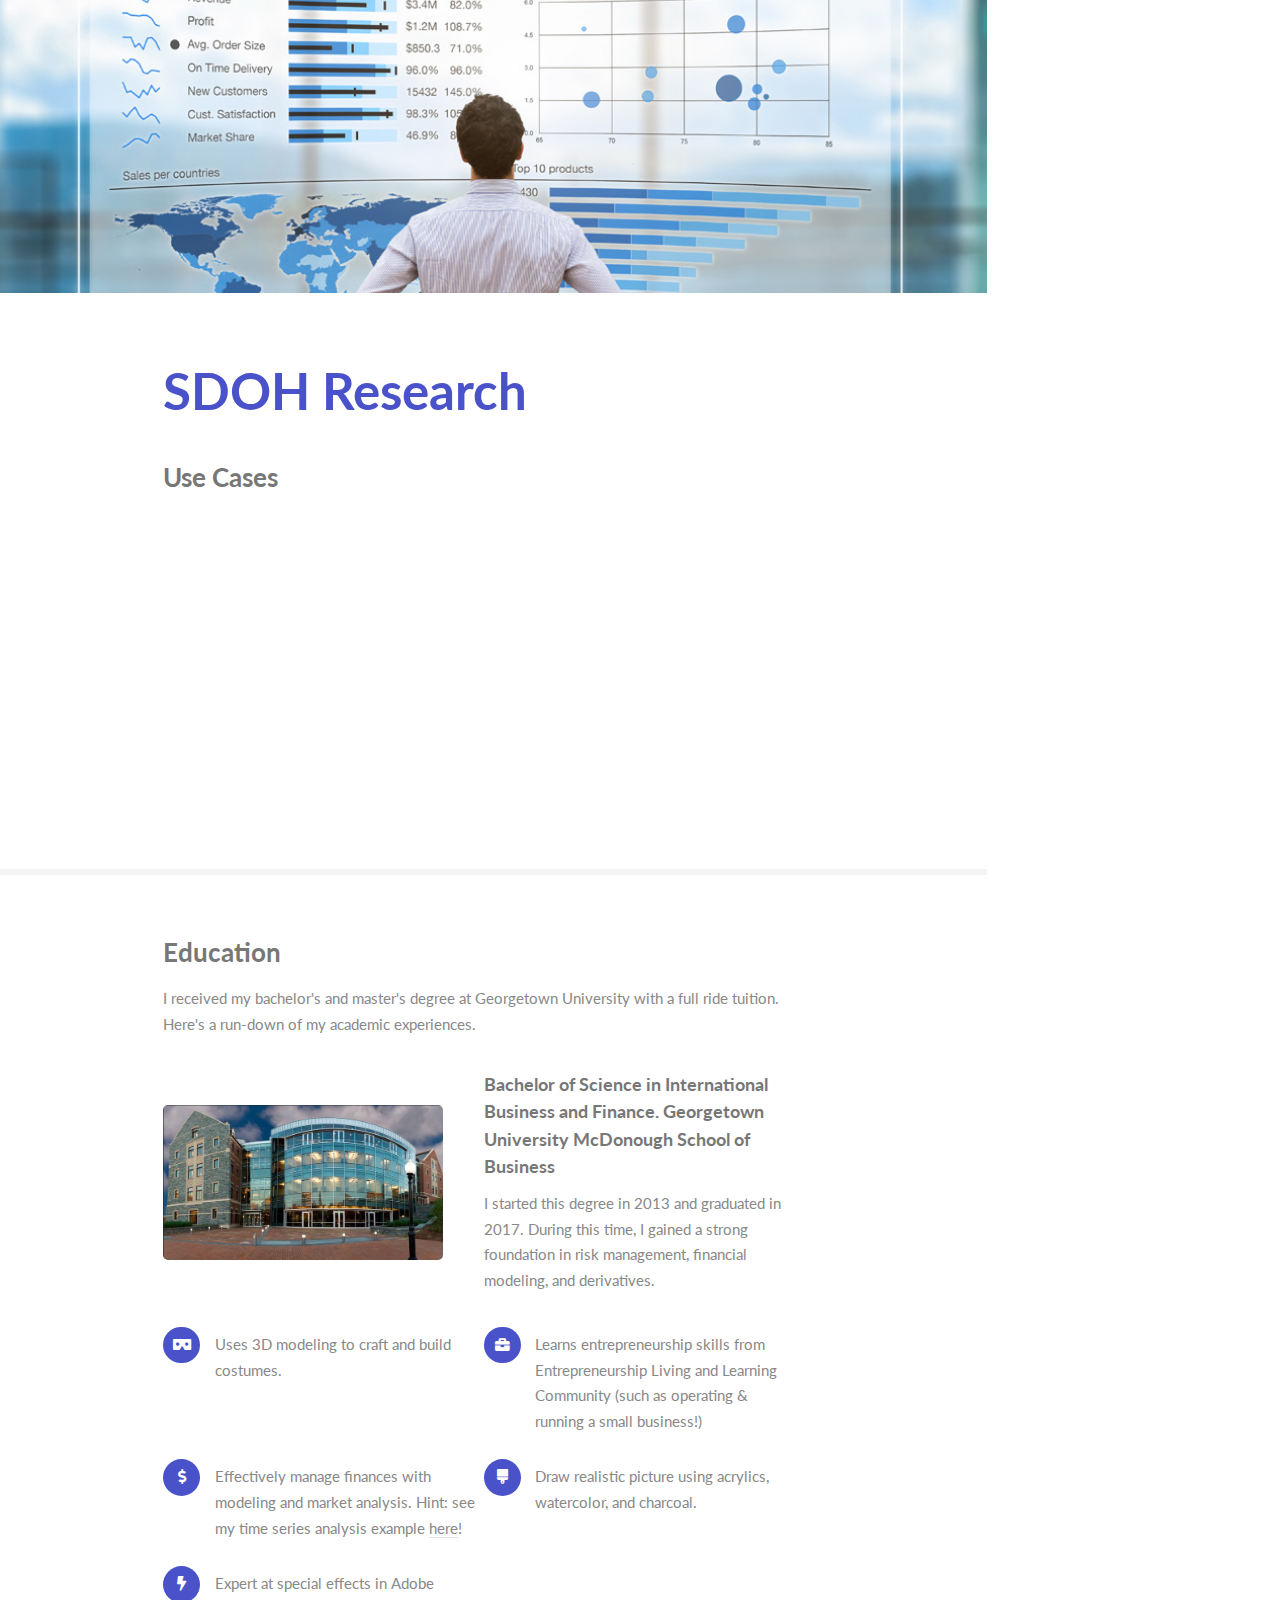
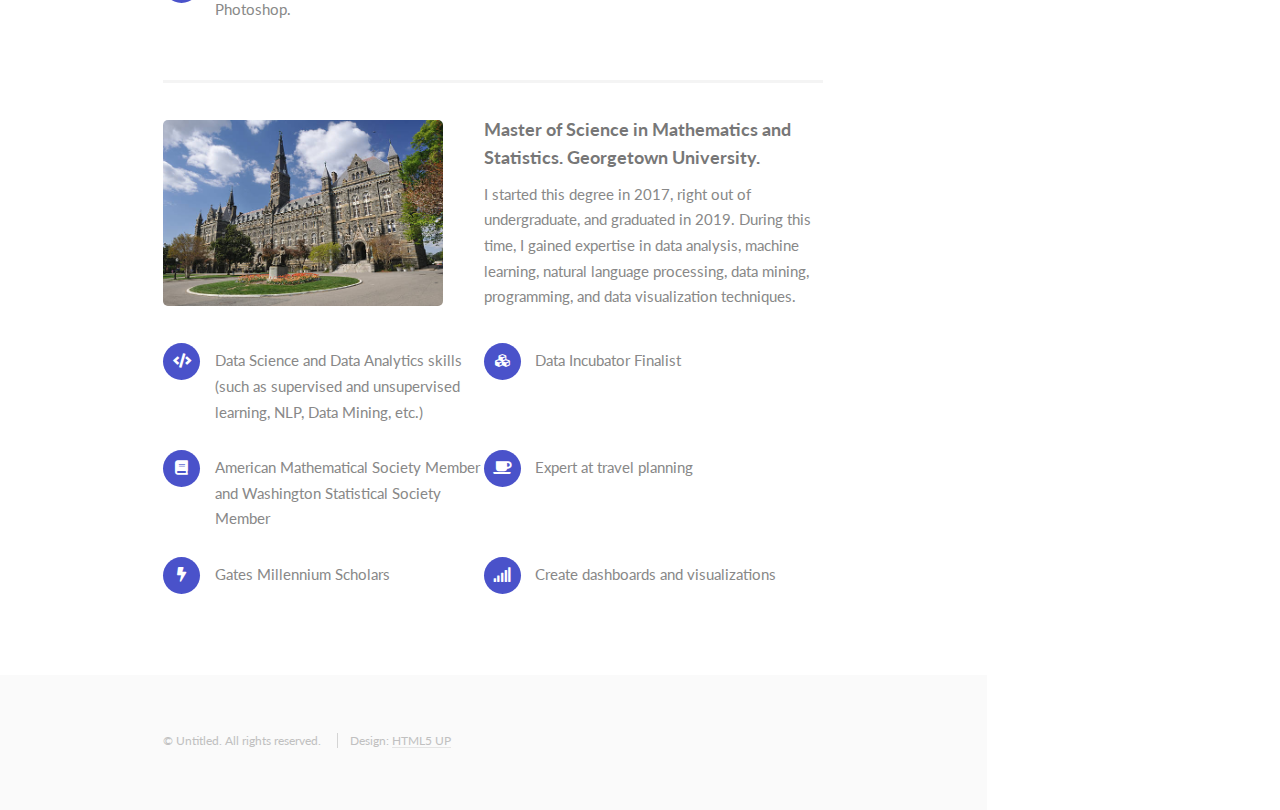
==== sdoh.html @ 3941fb62 "Add files via upload" ====
<!DOCTYPE HTML>
<!--
	Read Only by HTML5 UP
	html5up.net | @ajlkn
	Free for personal and commercial use under the CCA 3.0 license (html5up.net/license)
-->
<html>

<head>
	<title>Read Only by HTML5 UP</title>
	<meta charset="utf-8" />
	<meta name="viewport" content="width=device-width, initial-scale=1, user-scalable=no" />
	<link rel="stylesheet" href="assets/css/main.css" />
</head>

<body class="is-preload">
	<!-- Wrapper -->
	<div id="wrapper">

		<!-- Main -->
		<div id="main">

			<!-- One -->
			<section id="one">
				<div class="image main" data-position="center">
					<img src="images/banner.jpg" alt="" />
				</div>
				<div class="container">
					<header class="major">
						<h2>SDOH Research</h2>
                        <h3>Use Cases</h3>
					</header>
					<p>
					
						<iframe src="https://georgetown1-my.sharepoint.com/personal/jd1497_georgetown_edu/_layouts/15/Doc.aspx?sourcedoc={dbc297e8-2b1f-4491-b17d-fd28c149d92e}&amp;action=embedview&amp;wdAr=1.7777777777777777" width="476px" height="288px" frameborder="0">This is an embedded <a target="_blank" href="https://office.com">Microsoft Office</a> presentation, powered by <a target="_blank" href="https://office.com/webapps">Office</a>.</iframe>
						
					</p>
				</div>
			</section>


			<section id="four">
				<div class="container">
					<h3>Education</h3>
					<p>I received my bachelor's and master's degree at Georgetown University with a full ride tuition.
						Here's a run-down of my academic experiences.</p>
					<div class="features">
						<article>
							<a href="#" class="image"><img src="images/pic04.jpg" alt="" /></a>
							<div class="inner">
								<h4>Bachelor of Science in International Business and Finance. 
									Georgetown University McDonough School of Business</h4>
								<p>I started this degree in 2013 and graduated in 2017. During this time, I gained 
									a strong foundation in risk management, financial modeling, and derivatives.</p>
							</div>
						</article>
						<ul class="feature-icons">
							<li class="icon solid fa-vr-cardboard">Uses 3D modeling to craft and build costumes.</li>
							<li class="icon solid fa-briefcase">Learns entrepreneurship skills from Entrepreneurship Living and Learning Community
								(such as operating & running a small business!)
							</li>
							<li class="icon solid fa-dollar-sign">Effectively manage finances with modeling and market analysis.
								Hint: see my time series analysis example <a href="https://github.com/jd1497/wheat_timeseries/tree/main">here</a>!
							</li>
							<li class="icon solid fa-brush">Draw realistic picture using acrylics, watercolor, and charcoal.</li>
							<li class="icon solid fa-bolt">Expert at special effects in Adobe Photoshop.</li>
						</ul>
						<article>
							<a href="#" class="image"><img src="images/pic05.jpg" alt="" /></a>
							<div class="inner">
								<h4>Master of Science in Mathematics and Statistics. 
									Georgetown University.</h4>
								<p>I started this degree in 2017, right out of undergraduate, and graduated in 2019. During this time, I gained 
									expertise in data analysis, machine learning, natural language processing, data mining, 
									programming, and data visualization techniques.</p>
							</div>
						</article>
						<ul class="feature-icons">
							<li class="icon solid fa-code">Data Science and Data Analytics skills (such as supervised and unsupervised learning, NLP, Data Mining, etc.)</li>
							<li class="icon solid fa-cubes">Data Incubator Finalist</li>
							<li class="icon solid fa-book">American Mathematical Society Member and Washington Statistical Society Member</li>
							<li class="icon solid fa-coffee">Expert at travel planning</li>
							<li class="icon solid fa-bolt">Gates Millennium Scholars</li>
							<li class="icon solid fa-signal">Create dashboards and visualizations</li>
						</ul>
					</div>
					
				</div>
			</section>

			<!-- Five -->
			<!--
							<section id="five">
								<div class="container">
									<h3>Elements</h3>

									<section>
										<h4>Text</h4>
										<p>This is <b>bold</b> and this is <strong>strong</strong>. This is <i>italic</i> and this is <em>emphasized</em>.
										This is <sup>superscript</sup> text and this is <sub>subscript</sub> text.
										This is <u>underlined</u> and this is code: <code>for (;;) { ... }</code>. Finally, <a href="#">this is a link</a>.</p>
										<hr />
										<header>
											<h4>Heading with a Subtitle</h4>
											<p>Lorem ipsum dolor sit amet nullam id egestas urna aliquam</p>
										</header>
										<p>Nunc lacinia ante nunc ac lobortis. Interdum adipiscing gravida odio porttitor sem non mi integer non faucibus ornare mi ut ante amet placerat aliquet. Volutpat eu sed ante lacinia sapien lorem accumsan varius montes viverra nibh in adipiscing blandit tempus accumsan.</p>
										<header>
											<h5>Heading with a Subtitle</h5>
											<p>Lorem ipsum dolor sit amet nullam id egestas urna aliquam</p>
										</header>
										<p>Nunc lacinia ante nunc ac lobortis. Interdum adipiscing gravida odio porttitor sem non mi integer non faucibus ornare mi ut ante amet placerat aliquet. Volutpat eu sed ante lacinia sapien lorem accumsan varius montes viverra nibh in adipiscing blandit tempus accumsan.</p>
										<hr />
										<h2>Heading Level 2</h2>
										<h3>Heading Level 3</h3>
										<h4>Heading Level 4</h4>
										<h5>Heading Level 5</h5>
										<h6>Heading Level 6</h6>
										<hr />
										<h5>Blockquote</h5>
										<blockquote>Fringilla nisl. Donec accumsan interdum nisi, quis tincidunt felis sagittis eget tempus euismod. Vestibulum ante ipsum primis in faucibus vestibulum. Blandit adipiscing eu felis iaculis volutpat ac adipiscing accumsan faucibus. Vestibulum ante ipsum primis in faucibus lorem ipsum dolor sit amet nullam adipiscing eu felis.</blockquote>
										<h5>Preformatted</h5>
										<pre><code>i = 0;

while (!deck.isInOrder()) {
    print 'Iteration ' + i;
    deck.shuffle();
    i++;
}

print 'It took ' + i + ' iterations to sort the deck.';</code></pre>
									</section>

									<section>
										<h4>Lists</h4>
										<div class="row">
											<div class="col-6 col-12-xsmall">
												<h5>Unordered</h5>
												<ul>
													<li>Dolor pulvinar etiam magna etiam.</li>
													<li>Sagittis adipiscing lorem eleifend.</li>
													<li>Felis enim feugiat dolore viverra.</li>
												</ul>
												<h5>Alternate</h5>
												<ul class="alt">
													<li>Dolor pulvinar etiam magna etiam.</li>
													<li>Sagittis adipiscing lorem eleifend.</li>
													<li>Felis enim feugiat dolore viverra.</li>
												</ul>
											</div>
											<div class="col-6 col-12-xsmall">
												<h5>Ordered</h5>
												<ol>
													<li>Dolor pulvinar etiam magna etiam.</li>
													<li>Etiam vel felis at lorem sed viverra.</li>
													<li>Felis enim feugiat dolore viverra.</li>
													<li>Dolor pulvinar etiam magna etiam.</li>
													<li>Etiam vel felis at lorem sed viverra.</li>
													<li>Felis enim feugiat dolore viverra.</li>
												</ol>
												<h5>Icons</h5>
												<ul class="icons">
													<li><a href="#" class="icon brands fa-twitter"><span class="label">Twitter</span></a></li>
													<li><a href="#" class="icon brands fa-facebook-f"><span class="label">Facebook</span></a></li>
													<li><a href="#" class="icon brands fa-instagram"><span class="label">Instagram</span></a></li>
													<li><a href="#" class="icon brands fa-github"><span class="label">Github</span></a></li>
													<li><a href="#" class="icon brands fa-dribbble"><span class="label">Dribbble</span></a></li>
													<li><a href="#" class="icon brands fa-tumblr"><span class="label">Tumblr</span></a></li>
												</ul>
											</div>
										</div>
										<h5>Actions</h5>
										<ul class="actions">
											<li><a href="#" class="button primary">Default</a></li>
											<li><a href="#" class="button">Default</a></li>
											<li><a href="#" class="button alt">Default</a></li>
										</ul>
										<ul class="actions small">
											<li><a href="#" class="button primary small">Small</a></li>
											<li><a href="#" class="button small">Small</a></li>
											<li><a href="#" class="button alt small">Small</a></li>
										</ul>
										<div class="row">
											<div class="col-3 col-6-medium col-12-xsmall">
												<ul class="actions stacked">
													<li><a href="#" class="button primary">Default</a></li>
													<li><a href="#" class="button">Default</a></li>
													<li><a href="#" class="button alt">Default</a></li>
												</ul>
											</div>
											<div class="col-3 col-6 col-12-xsmall">
												<ul class="actions stacked">
													<li><a href="#" class="button primary small">Small</a></li>
													<li><a href="#" class="button small">Small</a></li>
													<li><a href="#" class="button alt small">Small</a></li>
												</ul>
											</div>
											<div class="col-3 col-6-medium col-12-xsmall">
												<ul class="actions stacked">
													<li><a href="#" class="button primary fit">Default</a></li>
													<li><a href="#" class="button fit">Default</a></li>
													<li><a href="#" class="button alt fit">Default</a></li>
												</ul>
											</div>
											<div class="col-3 col-6-medium col-12-xsmall">
												<ul class="actions stacked">
													<li><a href="#" class="button primary small fit">Small</a></li>
													<li><a href="#" class="button small fit">Small</a></li>
													<li><a href="#" class="button alt small fit">Small</a></li>
												</ul>
											</div>
										</div>
									</section>

									<section>
										<h4>Table</h4>
										<h5>Default</h5>
										<div class="table-wrapper">
											<table>
												<thead>
													<tr>
														<th>Name</th>
														<th>Description</th>
														<th>Price</th>
													</tr>
												</thead>
												<tbody>
													<tr>
														<td>Item One</td>
														<td>Ante turpis integer aliquet porttitor.</td>
														<td>29.99</td>
													</tr>
													<tr>
														<td>Item Two</td>
														<td>Vis ac commodo adipiscing arcu aliquet.</td>
														<td>19.99</td>
													</tr>
													<tr>
														<td>Item Three</td>
														<td> Morbi faucibus arcu accumsan lorem.</td>
														<td>29.99</td>
													</tr>
													<tr>
														<td>Item Four</td>
														<td>Vitae integer tempus condimentum.</td>
														<td>19.99</td>
													</tr>
													<tr>
														<td>Item Five</td>
														<td>Ante turpis integer aliquet porttitor.</td>
														<td>29.99</td>
													</tr>
												</tbody>
												<tfoot>
													<tr>
														<td colspan="2"></td>
														<td>100.00</td>
													</tr>
												</tfoot>
											</table>
										</div>

										<h5>Alternate</h5>
										<div class="table-wrapper">
											<table class="alt">
												<thead>
													<tr>
														<th>Name</th>
														<th>Description</th>
														<th>Price</th>
													</tr>
												</thead>
												<tbody>
													<tr>
														<td>Item One</td>
														<td>Ante turpis integer aliquet porttitor.</td>
														<td>29.99</td>
													</tr>
													<tr>
														<td>Item Two</td>
														<td>Vis ac commodo adipiscing arcu aliquet.</td>
														<td>19.99</td>
													</tr>
													<tr>
														<td>Item Three</td>
														<td> Morbi faucibus arcu accumsan lorem.</td>
														<td>29.99</td>
													</tr>
													<tr>
														<td>Item Four</td>
														<td>Vitae integer tempus condimentum.</td>
														<td>19.99</td>
													</tr>
													<tr>
														<td>Item Five</td>
														<td>Ante turpis integer aliquet porttitor.</td>
														<td>29.99</td>
													</tr>
												</tbody>
												<tfoot>
													<tr>
														<td colspan="2"></td>
														<td>100.00</td>
													</tr>
												</tfoot>
											</table>
										</div>
									</section>

									<section>
										<h4>Buttons</h4>
										<ul class="actions">
											<li><a href="#" class="button primary">Primary</a></li>
											<li><a href="#" class="button">Default</a></li>
											<li><a href="#" class="button alt">Alternate</a></li>
										</ul>
										<ul class="actions">
											<li><a href="#" class="button primary large">Large</a></li>
											<li><a href="#" class="button">Default</a></li>
											<li><a href="#" class="button alt small">Small</a></li>
										</ul>
										<ul class="actions fit">
											<li><a href="#" class="button primary fit">Fit</a></li>
											<li><a href="#" class="button fit">Fit</a></li>
											<li><a href="#" class="button alt fit">Fit</a></li>
										</ul>
										<ul class="actions fit small">
											<li><a href="#" class="button primary fit small">Fit + Small</a></li>
											<li><a href="#" class="button fit small">Fit + Small</a></li>
											<li><a href="#" class="button alt fit small">Fit + Small</a></li>
										</ul>
										<ul class="actions">
											<li><a href="#" class="button primary icon solid fa-download">Icon</a></li>
											<li><a href="#" class="button icon solid fa-download">Icon</a></li>
											<li><a href="#" class="button alt icon solid fa-check">Icon</a></li>
										</ul>
										<ul class="actions">
											<li><span class="button primary disabled">Primary</span></li>
											<li><span class="button disabled">Default</span></li>
											<li><span class="button alt disabled">Alternate</span></li>
										</ul>
									</section>

									<section>
										<h4>Form</h4>
										<form method="post" action="#">
											<div class="row gtr-uniform">
												<div class="col-6 col-12-xsmall">
													<input type="text" name="demo-name" id="demo-name" value="" placeholder="Name" />
												</div>
												<div class="col-6 col-12-xsmall">
													<input type="email" name="demo-email" id="demo-email" value="" placeholder="Email" />
												</div>
												<div class="col-12">
													<select name="demo-category" id="demo-category">
														<option value="">- Category -</option>
														<option value="1">Manufacturing</option>
														<option value="1">Shipping</option>
														<option value="1">Administration</option>
														<option value="1">Human Resources</option>
													</select>
												</div>
												<div class="col-4 col-12-medium">
													<input type="radio" id="demo-priority-low" name="demo-priority" checked>
													<label for="demo-priority-low">Low Priority</label>
												</div>
												<div class="col-4 col-12-medium">
													<input type="radio" id="demo-priority-normal" name="demo-priority">
													<label for="demo-priority-normal">Normal Priority</label>
												</div>
												<div class="col-4 col-12-medium">
													<input type="radio" id="demo-priority-high" name="demo-priority">
													<label for="demo-priority-high">High Priority</label>
												</div>
												<div class="col-6 col-12-medium">
													<input type="checkbox" id="demo-copy" name="demo-copy">
													<label for="demo-copy">Email me a copy of this message</label>
												</div>
												<div class="col-6 col-12-medium">
													<input type="checkbox" id="demo-human" name="demo-human" checked>
													<label for="demo-human">I am a human and not a robot</label>
												</div>
												<div class="col-12">
													<textarea name="demo-message" id="demo-message" placeholder="Enter your message" rows="6"></textarea>
												</div>
												<div class="col-12">
													<ul class="actions">
														<li><input type="submit" value="Send Message" /></li>
														<li><input type="reset" value="Reset" class="alt" /></li>
													</ul>
												</div>
											</div>
										</form>
									</section>

									<section>
										<h4>Image</h4>
										<h5>Fit</h5>
										<span class="image fit"><img src="images/banner.jpg" alt="" /></span>
										<div class="box alt">
											<div class="row gtr-50 gtr-uniform">
												<div class="col-4"><span class="image fit"><img src="images/pic01.jpg" alt="" /></span></div>
												<div class="col-4"><span class="image fit"><img src="images/pic02.jpg" alt="" /></span></div>
												<div class="col-4"><span class="image fit"><img src="images/pic03.jpg" alt="" /></span></div>
												<div class="col-4"><span class="image fit"><img src="images/pic02.jpg" alt="" /></span></div>
												<div class="col-4"><span class="image fit"><img src="images/pic03.jpg" alt="" /></span></div>
												<div class="col-4"><span class="image fit"><img src="images/pic01.jpg" alt="" /></span></div>
												<div class="col-4"><span class="image fit"><img src="images/pic03.jpg" alt="" /></span></div>
												<div class="col-4"><span class="image fit"><img src="images/pic01.jpg" alt="" /></span></div>
												<div class="col-4"><span class="image fit"><img src="images/pic02.jpg" alt="" /></span></div>
											</div>
										</div>
										<h5>Left &amp; Right</h5>
										<p><span class="image left"><img src="images/avatar.jpg" alt="" /></span>Fringilla nisl. Donec accumsan interdum nisi, quis tincidunt felis sagittis eget. tempus euismod. Vestibulum ante ipsum primis in faucibus vestibulum. Blandit adipiscing eu felis iaculis volutpat ac adipiscing accumsan eu faucibus. Integer ac pellentesque praesent tincidunt felis sagittis eget. tempus euismod. Vestibulum ante ipsum primis in faucibus vestibulum. Blandit adipiscing eu felis iaculis volutpat ac adipiscing accumsan eu faucibus. Integer ac pellentesque praesent. Donec accumsan interdum nisi, quis tincidunt felis sagittis eget. tempus euismod. Vestibulum ante ipsum primis in faucibus vestibulum. Blandit adipiscing eu felis iaculis volutpat ac adipiscing accumsan eu faucibus. Integer ac pellentesque praesent tincidunt felis sagittis eget. tempus euismod. Vestibulum ante ipsum primis in faucibus vestibulum. Blandit adipiscing eu felis iaculis volutpat ac adipiscing accumsan eu faucibus. Integer ac pellentesque praesent.</p>
										<p><span class="image right"><img src="images/avatar.jpg" alt="" /></span>Fringilla nisl. Donec accumsan interdum nisi, quis tincidunt felis sagittis eget. tempus euismod. Vestibulum ante ipsum primis in faucibus vestibulum. Blandit adipiscing eu felis iaculis volutpat ac adipiscing accumsan eu faucibus. Integer ac pellentesque praesent tincidunt felis sagittis eget. tempus euismod. Vestibulum ante ipsum primis in faucibus vestibulum. Blandit adipiscing eu felis iaculis volutpat ac adipiscing accumsan eu faucibus. Integer ac pellentesque praesent. Donec accumsan interdum nisi, quis tincidunt felis sagittis eget. tempus euismod. Vestibulum ante ipsum primis in faucibus vestibulum. Blandit adipiscing eu felis iaculis volutpat ac adipiscing accumsan eu faucibus. Integer ac pellentesque praesent tincidunt felis sagittis eget. tempus euismod. Vestibulum ante ipsum primis in faucibus vestibulum. Blandit adipiscing eu felis iaculis volutpat ac adipiscing accumsan eu faucibus. Integer ac pellentesque praesent.</p>
									</section>

								</div>
							</section>
						-->

		</div>

		<!-- Footer -->
		<section id="footer">
			<div class="container">
				<ul class="copyright">
					<li>&copy; Untitled. All rights reserved.</li>
					<li>Design: <a href="http://html5up.net">HTML5 UP</a></li>
				</ul>
			</div>
		</section>

	</div>

	<!-- Scripts -->
	<script src="assets/js/jquery.min.js"></script>
	<script src="assets/js/jquery.scrollex.min.js"></script>
	<script src="assets/js/jquery.scrolly.min.js"></script>
	<script src="assets/js/browser.min.js"></script>
	<script src="assets/js/breakpoints.min.js"></script>
	<script src="assets/js/util.js"></script>
	<script src="assets/js/main.js"></script>

</body>

</html>
---- assets/css/main.css ----
@import url("fontawesome-all.min.css");
@import url("https://fonts.googleapis.com/css?family=Lato:400,400italic,700,700italic|Source+Code+Pro:400");

/*
	Read Only by HTML5 UP
	html5up.net | @ajlkn
	Free for personal and commercial use under the CCA 3.0 license (html5up.net/license)
*/

html, body, div, span, applet, object,
iframe, h1, h2, h3, h4, h5, h6, p, blockquote,
pre, a, abbr, acronym, address, big, cite,
code, del, dfn, em, img, ins, kbd, q, s, samp,
small, strike, strong, sub, sup, tt, var, b,
u, i, center, dl, dt, dd, ol, ul, li, fieldset,
form, label, legend, table, caption, tbody,
tfoot, thead, tr, th, td, article, aside,
canvas, details, embed, figure, figcaption,
footer, header, hgroup, menu, nav, output, ruby,
section, summary, time, mark, audio, video {
	margin: 0;
	padding: 0;
	border: 0;
	font-size: 100%;
	font: inherit;
	vertical-align: baseline;}

article, aside, details, figcaption, figure,
footer, header, hgroup, menu, nav, section {
	display: block;}

body {
	line-height: 1;
}

ol, ul {
	list-style: none;
}

blockquote, q {
	quotes: none;
}

	blockquote:before, blockquote:after, q:before, q:after {
		content: '';
		content: none;
	}

table {
	border-collapse: collapse;
	border-spacing: 0;
}

body {
	-webkit-text-size-adjust: none;
}

mark {
	background-color: transparent;
	color: inherit;
}

input::-moz-focus-inner {
	border: 0;
	padding: 0;
}

input, select, textarea {
	-moz-appearance: none;
	-webkit-appearance: none;
	-ms-appearance: none;
	appearance: none;
}

/* Basic */

	html {
		box-sizing: border-box;
	}

	*, *:before, *:after {
		box-sizing: inherit;
	}

	body {
		background: #fff;
	}

		body.is-preload *, body.is-preload *:before, body.is-preload *:after {
			-moz-animation: none !important;
			-webkit-animation: none !important;
			-ms-animation: none !important;
			animation: none !important;
			-moz-transition: none !important;
			-webkit-transition: none !important;
			-ms-transition: none !important;
			transition: none !important;
		}

	body, input, select, textarea {
		color: #888;
		font-family: "Lato", sans-serif;
		font-size: 16pt;
		font-weight: 400;
		line-height: 1.75em;
	}

	a {
		-moz-transition: color 0.2s ease-in-out, border-color 0.2s ease-in-out;
		-webkit-transition: color 0.2s ease-in-out, border-color 0.2s ease-in-out;
		-ms-transition: color 0.2s ease-in-out, border-color 0.2s ease-in-out;
		transition: color 0.2s ease-in-out, border-color 0.2s ease-in-out;
		border-bottom: solid 1px #e4e4e4;
		color: inherit;
		text-decoration: none;
	}

		a:hover {
			border-bottom-color: transparent;
			color: #4a52ca !important;
		}

	strong, b {
		color: #777;
		font-weight: 700;
	}

	em, i {
		font-style: italic;
	}

	p {
		margin: 0 0 2.25em 0;
	}

	h1, h2, h3, h4, h5, h6 {
		color: #777;
		font-weight: 700;
		line-height: 1em;
		margin: 0 0 0.5625em 0;
	}

		h1 a, h2 a, h3 a, h4 a, h5 a, h6 a {
			border: 0;
			color: inherit;
			text-decoration: none;
		}

	h2 {
		font-size: 2em;
		line-height: 1.5em;
	}

	h3 {
		font-size: 1.75em;
		line-height: 1.5em;
	}

	h4 {
		font-size: 1.25em;
		line-height: 1.5em;
	}

	h5 {
		font-size: 0.9em;
		line-height: 1.5em;
	}

	h6 {
		font-size: 0.7em;
		line-height: 1.5em;
	}

	sub {
		font-size: 0.8em;
		position: relative;
		top: 0.5em;
	}

	sup {
		font-size: 0.8em;
		position: relative;
		top: -0.5em;
	}

	hr {
		border: 0;
		border-bottom: solid 2px #f4f4f4;
		margin: 2.25em 0;
	}

		hr.major {
			margin: 3.375em 0;
		}

	blockquote {
		border-left: solid 8px #e4e4e4;
		font-style: italic;
		margin: 0 0 2.25em 0;
		padding: 0.5em 0 0.5em 2em;
	}

	code {
		background: #555;
		border-radius: 5px;
		color: #fff;
		font-family: "Source Code Pro", monospace;
		font-size: 0.9em;
		margin: 0 0.25em;
		padding: 0.25em 0.65em;
	}

	pre {
		font-family: "Source Code Pro", monospace;
		font-size: 0.9em;
		margin: 0 0 2.25em 0;
	}

		pre code {
			-webkit-overflow-scrolling: touch;
			display: block;
			line-height: 1.5em;
			overflow-x: auto;
			padding: 1em 1.5em;
		}

	.align-left {
		text-align: left;
	}

	.align-center {
		text-align: center;
	}

	.align-right {
		text-align: right;
	}

/* Row */

	.row {
		display: flex;
		flex-wrap: wrap;
		box-sizing: border-box;
		align-items: stretch;
	}

		.row > * {
			box-sizing: border-box;
		}

		.row.gtr-uniform > * > :last-child {
			margin-bottom: 0;
		}

		.row.aln-left {
			justify-content: flex-start;
		}

		.row.aln-center {
			justify-content: center;
		}

		.row.aln-right {
			justify-content: flex-end;
		}

		.row.aln-top {
			align-items: flex-start;
		}

		.row.aln-middle {
			align-items: center;
		}

		.row.aln-bottom {
			align-items: flex-end;
		}

		.row > .imp {
			order: -1;
		}

		.row > .col-1 {
			width: 8.33333%;
		}

		.row > .off-1 {
			margin-left: 8.33333%;
		}

		.row > .col-2 {
			width: 16.66667%;
		}

		.row > .off-2 {
			margin-left: 16.66667%;
		}

		.row > .col-3 {
			width: 25%;
		}

		.row > .off-3 {
			margin-left: 25%;
		}

		.row > .col-4 {
			width: 33.33333%;
		}

		.row > .off-4 {
			margin-left: 33.33333%;
		}

		.row > .col-5 {
			width: 41.66667%;
		}

		.row > .off-5 {
			margin-left: 41.66667%;
		}

		.row > .col-6 {
			width: 50%;
		}

		.row > .off-6 {
			margin-left: 50%;
		}

		.row > .col-7 {
			width: 58.33333%;
		}

		.row > .off-7 {
			margin-left: 58.33333%;
		}

		.row > .col-8 {
			width: 66.66667%;
		}

		.row > .off-8 {
			margin-left: 66.66667%;
		}

		.row > .col-9 {
			width: 75%;
		}

		.row > .off-9 {
			margin-left: 75%;
		}

		.row > .col-10 {
			width: 83.33333%;
		}

		.row > .off-10 {
			margin-left: 83.33333%;
		}

		.row > .col-11 {
			width: 91.66667%;
		}

		.row > .off-11 {
			margin-left: 91.66667%;
		}

		.row > .col-12 {
			width: 100%;
		}

		.row > .off-12 {
			margin-left: 100%;
		}

		.row.gtr-0 {
			margin-top: 0;
			margin-left: 0em;
		}

			.row.gtr-0 > * {
				padding: 0 0 0 0em;
			}

			.row.gtr-0.gtr-uniform {
				margin-top: 0em;
			}

				.row.gtr-0.gtr-uniform > * {
					padding-top: 0em;
				}

		.row.gtr-25 {
			margin-top: 0;
			margin-left: -0.5em;
		}

			.row.gtr-25 > * {
				padding: 0 0 0 0.5em;
			}

			.row.gtr-25.gtr-uniform {
				margin-top: -0.5em;
			}

				.row.gtr-25.gtr-uniform > * {
					padding-top: 0.5em;
				}

		.row.gtr-50 {
			margin-top: 0;
			margin-left: -1em;
		}

			.row.gtr-50 > * {
				padding: 0 0 0 1em;
			}

			.row.gtr-50.gtr-uniform {
				margin-top: -1em;
			}

				.row.gtr-50.gtr-uniform > * {
					padding-top: 1em;
				}

		.row {
			margin-top: 0;
			margin-left: -2em;
		}

			.row > * {
				padding: 0 0 0 2em;
			}

			.row.gtr-uniform {
				margin-top: -2em;
			}

				.row.gtr-uniform > * {
					padding-top: 2em;
				}

		.row.gtr-150 {
			margin-top: 0;
			margin-left: -3em;
		}

			.row.gtr-150 > * {
				padding: 0 0 0 3em;
			}

			.row.gtr-150.gtr-uniform {
				margin-top: -3em;
			}

				.row.gtr-150.gtr-uniform > * {
					padding-top: 3em;
				}

		.row.gtr-200 {
			margin-top: 0;
			margin-left: -4em;
		}

			.row.gtr-200 > * {
				padding: 0 0 0 4em;
			}

			.row.gtr-200.gtr-uniform {
				margin-top: -4em;
			}

				.row.gtr-200.gtr-uniform > * {
					padding-top: 4em;
				}

		@media screen and (max-width: 1680px) {

			.row {
				display: flex;
				flex-wrap: wrap;
				box-sizing: border-box;
				align-items: stretch;
			}

				.row > * {
					box-sizing: border-box;
				}

				.row.gtr-uniform > * > :last-child {
					margin-bottom: 0;
				}

				.row.aln-left {
					justify-content: flex-start;
				}

				.row.aln-center {
					justify-content: center;
				}

				.row.aln-right {
					justify-content: flex-end;
				}

				.row.aln-top {
					align-items: flex-start;
				}

				.row.aln-middle {
					align-items: center;
				}

				.row.aln-bottom {
					align-items: flex-end;
				}

				.row > .imp-xlarge {
					order: -1;
				}

				.row > .col-1-xlarge {
					width: 8.33333%;
				}

				.row > .off-1-xlarge {
					margin-left: 8.33333%;
				}

				.row > .col-2-xlarge {
					width: 16.66667%;
				}

				.row > .off-2-xlarge {
					margin-left: 16.66667%;
				}

				.row > .col-3-xlarge {
					width: 25%;
				}

				.row > .off-3-xlarge {
					margin-left: 25%;
				}

				.row > .col-4-xlarge {
					width: 33.33333%;
				}

				.row > .off-4-xlarge {
					margin-left: 33.33333%;
				}

				.row > .col-5-xlarge {
					width: 41.66667%;
				}

				.row > .off-5-xlarge {
					margin-left: 41.66667%;
				}

				.row > .col-6-xlarge {
					width: 50%;
				}

				.row > .off-6-xlarge {
					margin-left: 50%;
				}

				.row > .col-7-xlarge {
					width: 58.33333%;
				}

				.row > .off-7-xlarge {
					margin-left: 58.33333%;
				}

				.row > .col-8-xlarge {
					width: 66.66667%;
				}

				.row > .off-8-xlarge {
					margin-left: 66.66667%;
				}

				.row > .col-9-xlarge {
					width: 75%;
				}

				.row > .off-9-xlarge {
					margin-left: 75%;
				}

				.row > .col-10-xlarge {
					width: 83.33333%;
				}

				.row > .off-10-xlarge {
					margin-left: 83.33333%;
				}

				.row > .col-11-xlarge {
					width: 91.66667%;
				}

				.row > .off-11-xlarge {
					margin-left: 91.66667%;
				}

				.row > .col-12-xlarge {
					width: 100%;
				}

				.row > .off-12-xlarge {
					margin-left: 100%;
				}

				.row.gtr-0 {
					margin-top: 0;
					margin-left: 0em;
				}

					.row.gtr-0 > * {
						padding: 0 0 0 0em;
					}

					.row.gtr-0.gtr-uniform {
						margin-top: 0em;
					}

						.row.gtr-0.gtr-uniform > * {
							padding-top: 0em;
						}

				.row.gtr-25 {
					margin-top: 0;
					margin-left: -0.5em;
				}

					.row.gtr-25 > * {
						padding: 0 0 0 0.5em;
					}

					.row.gtr-25.gtr-uniform {
						margin-top: -0.5em;
					}

						.row.gtr-25.gtr-uniform > * {
							padding-top: 0.5em;
						}

				.row.gtr-50 {
					margin-top: 0;
					margin-left: -1em;
				}

					.row.gtr-50 > * {
						padding: 0 0 0 1em;
					}

					.row.gtr-50.gtr-uniform {
						margin-top: -1em;
					}

						.row.gtr-50.gtr-uniform > * {
							padding-top: 1em;
						}

				.row {
					margin-top: 0;
					margin-left: -2em;
				}

					.row > * {
						padding: 0 0 0 2em;
					}

					.row.gtr-uniform {
						margin-top: -2em;
					}

						.row.gtr-uniform > * {
							padding-top: 2em;
						}

				.row.gtr-150 {
					margin-top: 0;
					margin-left: -3em;
				}

					.row.gtr-150 > * {
						padding: 0 0 0 3em;
					}

					.row.gtr-150.gtr-uniform {
						margin-top: -3em;
					}

						.row.gtr-150.gtr-uniform > * {
							padding-top: 3em;
						}

				.row.gtr-200 {
					margin-top: 0;
					margin-left: -4em;
				}

					.row.gtr-200 > * {
						padding: 0 0 0 4em;
					}

					.row.gtr-200.gtr-uniform {
						margin-top: -4em;
					}

						.row.gtr-200.gtr-uniform > * {
							padding-top: 4em;
						}

		}

		@media screen and (max-width: 1280px) {

			.row {
				display: flex;
				flex-wrap: wrap;
				box-sizing: border-box;
				align-items: stretch;
			}

				.row > * {
					box-sizing: border-box;
				}

				.row.gtr-uniform > * > :last-child {
					margin-bottom: 0;
				}

				.row.aln-left {
					justify-content: flex-start;
				}

				.row.aln-center {
					justify-content: center;
				}

				.row.aln-right {
					justify-content: flex-end;
				}

				.row.aln-top {
					align-items: flex-start;
				}

				.row.aln-middle {
					align-items: center;
				}

				.row.aln-bottom {
					align-items: flex-end;
				}

				.row > .imp-large {
					order: -1;
				}

				.row > .col-1-large {
					width: 8.33333%;
				}

				.row > .off-1-large {
					margin-left: 8.33333%;
				}

				.row > .col-2-large {
					width: 16.66667%;
				}

				.row > .off-2-large {
					margin-left: 16.66667%;
				}

				.row > .col-3-large {
					width: 25%;
				}

				.row > .off-3-large {
					margin-left: 25%;
				}

				.row > .col-4-large {
					width: 33.33333%;
				}

				.row > .off-4-large {
					margin-left: 33.33333%;
				}

				.row > .col-5-large {
					width: 41.66667%;
				}

				.row > .off-5-large {
					margin-left: 41.66667%;
				}

				.row > .col-6-large {
					width: 50%;
				}

				.row > .off-6-large {
					margin-left: 50%;
				}

				.row > .col-7-large {
					width: 58.33333%;
				}

				.row > .off-7-large {
					margin-left: 58.33333%;
				}

				.row > .col-8-large {
					width: 66.66667%;
				}

				.row > .off-8-large {
					margin-left: 66.66667%;
				}

				.row > .col-9-large {
					width: 75%;
				}

				.row > .off-9-large {
					margin-left: 75%;
				}

				.row > .col-10-large {
					width: 83.33333%;
				}

				.row > .off-10-large {
					margin-left: 83.33333%;
				}

				.row > .col-11-large {
					width: 91.66667%;
				}

				.row > .off-11-large {
					margin-left: 91.66667%;
				}

				.row > .col-12-large {
					width: 100%;
				}

				.row > .off-12-large {
					margin-left: 100%;
				}

				.row.gtr-0 {
					margin-top: 0;
					margin-left: 0em;
				}

					.row.gtr-0 > * {
						padding: 0 0 0 0em;
					}

					.row.gtr-0.gtr-uniform {
						margin-top: 0em;
					}

						.row.gtr-0.gtr-uniform > * {
							padding-top: 0em;
						}

				.row.gtr-25 {
					margin-top: 0;
					margin-left: -0.375em;
				}

					.row.gtr-25 > * {
						padding: 0 0 0 0.375em;
					}

					.row.gtr-25.gtr-uniform {
						margin-top: -0.375em;
					}

						.row.gtr-25.gtr-uniform > * {
							padding-top: 0.375em;
						}

				.row.gtr-50 {
					margin-top: 0;
					margin-left: -0.75em;
				}

					.row.gtr-50 > * {
						padding: 0 0 0 0.75em;
					}

					.row.gtr-50.gtr-uniform {
						margin-top: -0.75em;
					}

						.row.gtr-50.gtr-uniform > * {
							padding-top: 0.75em;
						}

				.row {
					margin-top: 0;
					margin-left: -1.5em;
				}

					.row > * {
						padding: 0 0 0 1.5em;
					}

					.row.gtr-uniform {
						margin-top: -1.5em;
					}

						.row.gtr-uniform > * {
							padding-top: 1.5em;
						}

				.row.gtr-150 {
					margin-top: 0;
					margin-left: -2.25em;
				}

					.row.gtr-150 > * {
						padding: 0 0 0 2.25em;
					}

					.row.gtr-150.gtr-uniform {
						margin-top: -2.25em;
					}

						.row.gtr-150.gtr-uniform > * {
							padding-top: 2.25em;
						}

				.row.gtr-200 {
					margin-top: 0;
					margin-left: -3em;
				}

					.row.gtr-200 > * {
						padding: 0 0 0 3em;
					}

					.row.gtr-200.gtr-uniform {
						margin-top: -3em;
					}

						.row.gtr-200.gtr-uniform > * {
							padding-top: 3em;
						}

		}

		@media screen and (max-width: 1024px) {

			.row {
				display: flex;
				flex-wrap: wrap;
				box-sizing: border-box;
				align-items: stretch;
			}

				.row > * {
					box-sizing: border-box;
				}

				.row.gtr-uniform > * > :last-child {
					margin-bottom: 0;
				}

				.row.aln-left {
					justify-content: flex-start;
				}

				.row.aln-center {
					justify-content: center;
				}

				.row.aln-right {
					justify-content: flex-end;
				}

				.row.aln-top {
					align-items: flex-start;
				}

				.row.aln-middle {
					align-items: center;
				}

				.row.aln-bottom {
					align-items: flex-end;
				}

				.row > .imp-medium {
					order: -1;
				}

				.row > .col-1-medium {
					width: 8.33333%;
				}

				.row > .off-1-medium {
					margin-left: 8.33333%;
				}

				.row > .col-2-medium {
					width: 16.66667%;
				}

				.row > .off-2-medium {
					margin-left: 16.66667%;
				}

				.row > .col-3-medium {
					width: 25%;
				}

				.row > .off-3-medium {
					margin-left: 25%;
				}

				.row > .col-4-medium {
					width: 33.33333%;
				}

				.row > .off-4-medium {
					margin-left: 33.33333%;
				}

				.row > .col-5-medium {
					width: 41.66667%;
				}

				.row > .off-5-medium {
					margin-left: 41.66667%;
				}

				.row > .col-6-medium {
					width: 50%;
				}

				.row > .off-6-medium {
					margin-left: 50%;
				}

				.row > .col-7-medium {
					width: 58.33333%;
				}

				.row > .off-7-medium {
					margin-left: 58.33333%;
				}

				.row > .col-8-medium {
					width: 66.66667%;
				}

				.row > .off-8-medium {
					margin-left: 66.66667%;
				}

				.row > .col-9-medium {
					width: 75%;
				}

				.row > .off-9-medium {
					margin-left: 75%;
				}

				.row > .col-10-medium {
					width: 83.33333%;
				}

				.row > .off-10-medium {
					margin-left: 83.33333%;
				}

				.row > .col-11-medium {
					width: 91.66667%;
				}

				.row > .off-11-medium {
					margin-left: 91.66667%;
				}

				.row > .col-12-medium {
					width: 100%;
				}

				.row > .off-12-medium {
					margin-left: 100%;
				}

				.row.gtr-0 {
					margin-top: 0;
					margin-left: 0em;
				}

					.row.gtr-0 > * {
						padding: 0 0 0 0em;
					}

					.row.gtr-0.gtr-uniform {
						margin-top: 0em;
					}

						.row.gtr-0.gtr-uniform > * {
							padding-top: 0em;
						}

				.row.gtr-25 {
					margin-top: 0;
					margin-left: -0.375em;
				}

					.row.gtr-25 > * {
						padding: 0 0 0 0.375em;
					}

					.row.gtr-25.gtr-uniform {
						margin-top: -0.375em;
					}

						.row.gtr-25.gtr-uniform > * {
							padding-top: 0.375em;
						}

				.row.gtr-50 {
					margin-top: 0;
					margin-left: -0.75em;
				}

					.row.gtr-50 > * {
						padding: 0 0 0 0.75em;
					}

					.row.gtr-50.gtr-uniform {
						margin-top: -0.75em;
					}

						.row.gtr-50.gtr-uniform > * {
							padding-top: 0.75em;
						}

				.row {
					margin-top: 0;
					margin-left: -1.5em;
				}

					.row > * {
						padding: 0 0 0 1.5em;
					}

					.row.gtr-uniform {
						margin-top: -1.5em;
					}

						.row.gtr-uniform > * {
							padding-top: 1.5em;
						}

				.row.gtr-150 {
					margin-top: 0;
					margin-left: -2.25em;
				}

					.row.gtr-150 > * {
						padding: 0 0 0 2.25em;
					}

					.row.gtr-150.gtr-uniform {
						margin-top: -2.25em;
					}

						.row.gtr-150.gtr-uniform > * {
							padding-top: 2.25em;
						}

				.row.gtr-200 {
					margin-top: 0;
					margin-left: -3em;
				}

					.row.gtr-200 > * {
						padding: 0 0 0 3em;
					}

					.row.gtr-200.gtr-uniform {
						margin-top: -3em;
					}

						.row.gtr-200.gtr-uniform > * {
							padding-top: 3em;
						}

		}

		@media screen and (max-width: 736px) {

			.row {
				display: flex;
				flex-wrap: wrap;
				box-sizing: border-box;
				align-items: stretch;
			}

				.row > * {
					box-sizing: border-box;
				}

				.row.gtr-uniform > * > :last-child {
					margin-bottom: 0;
				}

				.row.aln-left {
					justify-content: flex-start;
				}

				.row.aln-center {
					justify-content: center;
				}

				.row.aln-right {
					justify-content: flex-end;
				}

				.row.aln-top {
					align-items: flex-start;
				}

				.row.aln-middle {
					align-items: center;
				}

				.row.aln-bottom {
					align-items: flex-end;
				}

				.row > .imp-small {
					order: -1;
				}

				.row > .col-1-small {
					width: 8.33333%;
				}

				.row > .off-1-small {
					margin-left: 8.33333%;
				}

				.row > .col-2-small {
					width: 16.66667%;
				}

				.row > .off-2-small {
					margin-left: 16.66667%;
				}

				.row > .col-3-small {
					width: 25%;
				}

				.row > .off-3-small {
					margin-left: 25%;
				}

				.row > .col-4-small {
					width: 33.33333%;
				}

				.row > .off-4-small {
					margin-left: 33.33333%;
				}

				.row > .col-5-small {
					width: 41.66667%;
				}

				.row > .off-5-small {
					margin-left: 41.66667%;
				}

				.row > .col-6-small {
					width: 50%;
				}

				.row > .off-6-small {
					margin-left: 50%;
				}

				.row > .col-7-small {
					width: 58.33333%;
				}

				.row > .off-7-small {
					margin-left: 58.33333%;
				}

				.row > .col-8-small {
					width: 66.66667%;
				}

				.row > .off-8-small {
					margin-left: 66.66667%;
				}

				.row > .col-9-small {
					width: 75%;
				}

				.row > .off-9-small {
					margin-left: 75%;
				}

				.row > .col-10-small {
					width: 83.33333%;
				}

				.row > .off-10-small {
					margin-left: 83.33333%;
				}

				.row > .col-11-small {
					width: 91.66667%;
				}

				.row > .off-11-small {
					margin-left: 91.66667%;
				}

				.row > .col-12-small {
					width: 100%;
				}

				.row > .off-12-small {
					margin-left: 100%;
				}

				.row.gtr-0 {
					margin-top: 0;
					margin-left: 0em;
				}

					.row.gtr-0 > * {
						padding: 0 0 0 0em;
					}

					.row.gtr-0.gtr-uniform {
						margin-top: 0em;
					}

						.row.gtr-0.gtr-uniform > * {
							padding-top: 0em;
						}

				.row.gtr-25 {
					margin-top: 0;
					margin-left: -0.3125em;
				}

					.row.gtr-25 > * {
						padding: 0 0 0 0.3125em;
					}

					.row.gtr-25.gtr-uniform {
						margin-top: -0.3125em;
					}

						.row.gtr-25.gtr-uniform > * {
							padding-top: 0.3125em;
						}

				.row.gtr-50 {
					margin-top: 0;
					margin-left: -0.625em;
				}

					.row.gtr-50 > * {
						padding: 0 0 0 0.625em;
					}

					.row.gtr-50.gtr-uniform {
						margin-top: -0.625em;
					}

						.row.gtr-50.gtr-uniform > * {
							padding-top: 0.625em;
						}

				.row {
					margin-top: 0;
					margin-left: -1.25em;
				}

					.row > * {
						padding: 0 0 0 1.25em;
					}

					.row.gtr-uniform {
						margin-top: -1.25em;
					}

						.row.gtr-uniform > * {
							padding-top: 1.25em;
						}

				.row.gtr-150 {
					margin-top: 0;
					margin-left: -1.875em;
				}

					.row.gtr-150 > * {
						padding: 0 0 0 1.875em;
					}

					.row.gtr-150.gtr-uniform {
						margin-top: -1.875em;
					}

						.row.gtr-150.gtr-uniform > * {
							padding-top: 1.875em;
						}

				.row.gtr-200 {
					margin-top: 0;
					margin-left: -2.5em;
				}

					.row.gtr-200 > * {
						padding: 0 0 0 2.5em;
					}

					.row.gtr-200.gtr-uniform {
						margin-top: -2.5em;
					}

						.row.gtr-200.gtr-uniform > * {
							padding-top: 2.5em;
						}

		}

		@media screen and (max-width: 480px) {

			.row {
				display: flex;
				flex-wrap: wrap;
				box-sizing: border-box;
				align-items: stretch;
			}

				.row > * {
					box-sizing: border-box;
				}

				.row.gtr-uniform > * > :last-child {
					margin-bottom: 0;
				}

				.row.aln-left {
					justify-content: flex-start;
				}

				.row.aln-center {
					justify-content: center;
				}

				.row.aln-right {
					justify-content: flex-end;
				}

				.row.aln-top {
					align-items: flex-start;
				}

				.row.aln-middle {
					align-items: center;
				}

				.row.aln-bottom {
					align-items: flex-end;
				}

				.row > .imp-xsmall {
					order: -1;
				}

				.row > .col-1-xsmall {
					width: 8.33333%;
				}

				.row > .off-1-xsmall {
					margin-left: 8.33333%;
				}

				.row > .col-2-xsmall {
					width: 16.66667%;
				}

				.row > .off-2-xsmall {
					margin-left: 16.66667%;
				}

				.row > .col-3-xsmall {
					width: 25%;
				}

				.row > .off-3-xsmall {
					margin-left: 25%;
				}

				.row > .col-4-xsmall {
					width: 33.33333%;
				}

				.row > .off-4-xsmall {
					margin-left: 33.33333%;
				}

				.row > .col-5-xsmall {
					width: 41.66667%;
				}

				.row > .off-5-xsmall {
					margin-left: 41.66667%;
				}

				.row > .col-6-xsmall {
					width: 50%;
				}

				.row > .off-6-xsmall {
					margin-left: 50%;
				}

				.row > .col-7-xsmall {
					width: 58.33333%;
				}

				.row > .off-7-xsmall {
					margin-left: 58.33333%;
				}

				.row > .col-8-xsmall {
					width: 66.66667%;
				}

				.row > .off-8-xsmall {
					margin-left: 66.66667%;
				}

				.row > .col-9-xsmall {
					width: 75%;
				}

				.row > .off-9-xsmall {
					margin-left: 75%;
				}

				.row > .col-10-xsmall {
					width: 83.33333%;
				}

				.row > .off-10-xsmall {
					margin-left: 83.33333%;
				}

				.row > .col-11-xsmall {
					width: 91.66667%;
				}

				.row > .off-11-xsmall {
					margin-left: 91.66667%;
				}

				.row > .col-12-xsmall {
					width: 100%;
				}

				.row > .off-12-xsmall {
					margin-left: 100%;
				}

				.row.gtr-0 {
					margin-top: 0;
					margin-left: 0em;
				}

					.row.gtr-0 > * {
						padding: 0 0 0 0em;
					}

					.row.gtr-0.gtr-uniform {
						margin-top: 0em;
					}

						.row.gtr-0.gtr-uniform > * {
							padding-top: 0em;
						}

				.row.gtr-25 {
					margin-top: 0;
					margin-left: -0.3125em;
				}

					.row.gtr-25 > * {
						padding: 0 0 0 0.3125em;
					}

					.row.gtr-25.gtr-uniform {
						margin-top: -0.3125em;
					}

						.row.gtr-25.gtr-uniform > * {
							padding-top: 0.3125em;
						}

				.row.gtr-50 {
					margin-top: 0;
					margin-left: -0.625em;
				}

					.row.gtr-50 > * {
						padding: 0 0 0 0.625em;
					}

					.row.gtr-50.gtr-uniform {
						margin-top: -0.625em;
					}

						.row.gtr-50.gtr-uniform > * {
							padding-top: 0.625em;
						}

				.row {
					margin-top: 0;
					margin-left: -1.25em;
				}

					.row > * {
						padding: 0 0 0 1.25em;
					}

					.row.gtr-uniform {
						margin-top: -1.25em;
					}

						.row.gtr-uniform > * {
							padding-top: 1.25em;
						}

				.row.gtr-150 {
					margin-top: 0;
					margin-left: -1.875em;
				}

					.row.gtr-150 > * {
						padding: 0 0 0 1.875em;
					}

					.row.gtr-150.gtr-uniform {
						margin-top: -1.875em;
					}

						.row.gtr-150.gtr-uniform > * {
							padding-top: 1.875em;
						}

				.row.gtr-200 {
					margin-top: 0;
					margin-left: -2.5em;
				}

					.row.gtr-200 > * {
						padding: 0 0 0 2.5em;
					}

					.row.gtr-200.gtr-uniform {
						margin-top: -2.5em;
					}

						.row.gtr-200.gtr-uniform > * {
							padding-top: 2.5em;
						}

		}

/* Container */

	.container {
		margin: 0 auto;
		max-width: calc(100% - 4.5em);
		width: 45em;
	}

		.container.xsmall {
			width: 11.25em;
		}

		.container.small {
			width: 22.5em;
		}

		.container.medium {
			width: 33.75em;
		}

		.container.large {
			width: 56.25em;
		}

		.container.xlarge {
			width: 67.5em;
		}

		.container.max {
			width: 100%;
		}

		@media screen and (max-width: 1024px) {

			.container {
				width: 100% !important;
			}

		}

		@media screen and (max-width: 480px) {

			.container {
				max-width: calc(100% - 3.375em);
			}

		}

/* Section/Article */

	section.special, article.special {
		text-align: center;
	}

	header p {
		color: #aaa;
		position: relative;
		margin: 0 0 1.6875em 0;
	}

	header h2 + p {
		font-size: 1.25em;
		margin-top: -0.5em;
		line-height: 1.5em;
	}

	header h3 + p {
		font-size: 1.1em;
		margin-top: -0.35em;
		line-height: 1.5em;
	}

	header h4 + p,
	header h5 + p,
	header h6 + p {
		font-size: 0.9em;
		margin-top: -0.25em;
		line-height: 1.5em;
	}

	header.major h2 {
		color: #4a52ca;
		font-size: 3.5em;
	}

		header.major h2 + p {
			color: #777;
			font-size: 1.75em;
			font-weight: 700;
			margin-top: -0.75em;
		}

/* Form */

	form {
		margin: 0 0 2.25em 0;
	}

	label {
		color: #777;
		display: block;
		font-size: 0.9em;
		font-weight: 700;
		margin: 0 0 1.125em 0;
	}

	input::-moz-focus-inner {
		border: 0;
		padding: 0;
	}

	input[type="text"],
	input[type="password"],
	input[type="email"],
	select,
	textarea {
		-moz-appearance: none;
		-webkit-appearance: none;
		-ms-appearance: none;
		appearance: none;
		border-radius: 5px;
		border: none;
		border: solid 2px #e4e4e4;
		color: inherit;
		display: block;
		outline: 0;
		padding: 0 1em;
		text-decoration: none;
		width: 100%;
	}

		input[type="text"]:invalid,
		input[type="password"]:invalid,
		input[type="email"]:invalid,
		select:invalid,
		textarea:invalid {
			box-shadow: none;
		}

		input[type="text"]:focus,
		input[type="password"]:focus,
		input[type="email"]:focus,
		select:focus,
		textarea:focus {
			border-color: #4a52ca;
		}

	select {
		background-image: url("data:image/svg+xml;charset=utf8,%3Csvg xmlns='http://www.w3.org/2000/svg' width='40' height='40' preserveAspectRatio='none' viewBox='0 0 40 40'%3E%3Cpath d='M9.4,12.3l10.4,10.4l10.4-10.4c0.2-0.2,0.5-0.4,0.9-0.4c0.3,0,0.6,0.1,0.9,0.4l3.3,3.3c0.2,0.2,0.4,0.5,0.4,0.9 c0,0.4-0.1,0.6-0.4,0.9L20.7,31.9c-0.2,0.2-0.5,0.4-0.9,0.4c-0.3,0-0.6-0.1-0.9-0.4L4.3,17.3c-0.2-0.2-0.4-0.5-0.4-0.9 c0-0.4,0.1-0.6,0.4-0.9l3.3-3.3c0.2-0.2,0.5-0.4,0.9-0.4S9.1,12.1,9.4,12.3z' fill='%23e4e4e4' /%3E%3C/svg%3E");
		background-size: 1.25em;
		background-repeat: no-repeat;
		background-position: calc(100% - 1em) center;
		height: 2.75em;
		padding-right: 2.75em;
		text-overflow: ellipsis;
	}

		select option {
			color: #777;
			background: #fff;
		}

		select:focus::-ms-value {
			background-color: transparent;
		}

		select::-ms-expand {
			display: none;
		}

	input[type="text"],
	input[type="password"],
	input[type="email"],
	select {
		height: 2.75em;
	}

	textarea {
		padding: 0.75em 1em;
	}

	input[type="checkbox"],
	input[type="radio"] {
		-moz-appearance: none;
		-webkit-appearance: none;
		-ms-appearance: none;
		appearance: none;
		display: block;
		float: left;
		margin-right: -2em;
		opacity: 0;
		width: 1em;
		z-index: -1;
	}

		input[type="checkbox"] + label,
		input[type="radio"] + label {
			text-decoration: none;
			color: #888;
			cursor: pointer;
			display: inline-block;
			font-size: 1em;
			font-weight: 400;
			padding-left: 2.4em;
			padding-right: 0.75em;
			position: relative;
		}

			input[type="checkbox"] + label:before,
			input[type="radio"] + label:before {
				-moz-osx-font-smoothing: grayscale;
				-webkit-font-smoothing: antialiased;
				display: inline-block;
				font-style: normal;
				font-variant: normal;
				text-rendering: auto;
				line-height: 1;
				text-transform: none !important;
				font-family: 'Font Awesome 5 Free';
				font-weight: 900;
			}

			input[type="checkbox"] + label:before,
			input[type="radio"] + label:before {
				background: #fafafa;
				border-radius: 5px;
				border: solid 2px #e4e4e4;
				content: '';
				display: inline-block;
				font-size: 0.8em;
				height: 2.0625em;
				left: 0;
				line-height: 2.0625em;
				position: absolute;
				text-align: center;
				top: 0;
				width: 2.0625em;
			}

		input[type="checkbox"]:checked + label:before,
		input[type="radio"]:checked + label:before {
			background: #989898;
			border-color: #989898;
			color: #ffffff;
			content: '\f00c';
		}

		input[type="checkbox"]:focus + label:before,
		input[type="radio"]:focus + label:before {
			border-color: #4a52ca;
		}

	input[type="checkbox"] + label:before {
		border-radius: 5px;
	}

	input[type="radio"] + label:before {
		border-radius: 100%;
	}

	::-webkit-input-placeholder {
		color: #aaa !important;
		font-style: italic;
		opacity: 1.0;
	}

	:-moz-placeholder {
		color: #aaa !important;
		font-style: italic;
		opacity: 1.0;
	}

	::-moz-placeholder {
		color: #aaa !important;
		font-style: italic;
		opacity: 1.0;
	}

	:-ms-input-placeholder {
		color: #aaa !important;
		font-style: italic;
		opacity: 1.0;
	}

/* Box */

	.box {
		border-radius: 5px;
		border: solid 2px #e4e4e4;
		margin-bottom: 2.25em;
		padding: 1.5em;
	}

		.box > :last-child,
		.box > :last-child > :last-child,
		.box > :last-child > :last-child > :last-child {
			margin-bottom: 0;
		}

		.box.alt {
			border: 0;
			border-radius: 0;
			padding: 0;
		}

/* Icon */

	.icon {
		text-decoration: none;
		border-bottom: none;
		position: relative;
	}

		.icon:before {
			-moz-osx-font-smoothing: grayscale;
			-webkit-font-smoothing: antialiased;
			display: inline-block;
			font-style: normal;
			font-variant: normal;
			text-rendering: auto;
			line-height: 1;
			text-transform: none !important;
			font-family: 'Font Awesome 5 Free';
			font-weight: 400;
		}

		.icon > .label {
			display: none;
		}

		.icon:before {
			line-height: inherit;
		}

		.icon.solid:before {
			font-weight: 900;
		}

		.icon.brands:before {
			font-family: 'Font Awesome 5 Brands';
		}

/* Image */

	.image {
		border-radius: 5px;
		border: 0;
		display: inline-block;
		position: relative;
	}

		.image[data-position] img {
			-moz-object-fit: cover;
			-webkit-object-fit: cover;
			-ms-object-fit: cover;
			object-fit: cover;
			display: block;
			position: absolute;
			top: 0;
			left: 0;
			width: 100%;
			height: 100%;
		}

		.image[data-position="top left"] img {
			-moz-object-position: top left;
			-webkit-object-position: top left;
			-ms-object-position: top left;
			object-position: top left;
		}

		.image[data-position="top"] img {
			-moz-object-position: top;
			-webkit-object-position: top;
			-ms-object-position: top;
			object-position: top;
		}

		.image[data-position="top right"] img {
			-moz-object-position: top right;
			-webkit-object-position: top right;
			-ms-object-position: top right;
			object-position: top right;
		}

		.image[data-position="right"] img {
			-moz-object-position: right;
			-webkit-object-position: right;
			-ms-object-position: right;
			object-position: right;
		}

		.image[data-position="bottom right"] img {
			-moz-object-position: bottom right;
			-webkit-object-position: bottom right;
			-ms-object-position: bottom right;
			object-position: bottom right;
		}

		.image[data-position="bottom"] img {
			-moz-object-position: bottom;
			-webkit-object-position: bottom;
			-ms-object-position: bottom;
			object-position: bottom;
		}

		.image[data-position="bottom left"] img {
			-moz-object-position: bottom left;
			-webkit-object-position: bottom left;
			-ms-object-position: bottom left;
			object-position: bottom left;
		}

		.image[data-position="left"] img {
			-moz-object-position: left;
			-webkit-object-position: left;
			-ms-object-position: left;
			object-position: left;
		}

		.image[data-position="center"] img {
			-moz-object-position: center;
			-webkit-object-position: center;
			-ms-object-position: center;
			object-position: center;
		}

		.image[data-position="25% 25%"] img {
			-moz-object-position: 25% 25%;
			-webkit-object-position: 25% 25%;
			-ms-object-position: 25% 25%;
			object-position: 25% 25%;
		}

		.image[data-position="75% 25%"] img {
			-moz-object-position: 75% 25%;
			-webkit-object-position: 75% 25%;
			-ms-object-position: 75% 25%;
			object-position: 75% 25%;
		}

		.image[data-position="75% 75%"] img {
			-moz-object-position: 75% 75%;
			-webkit-object-position: 75% 75%;
			-ms-object-position: 75% 75%;
			object-position: 75% 75%;
		}

		.image[data-position="25% 75%"] img {
			-moz-object-position: 25% 75%;
			-webkit-object-position: 25% 75%;
			-ms-object-position: 25% 75%;
			object-position: 25% 75%;
		}

		.image img {
			border-radius: 5px;
			display: block;
		}

		.image.left {
			float: left;
			margin: 0 2.5em 2em 0;
			top: 0.25em;
		}

		.image.right {
			float: right;
			margin: 0 0 2em 2.5em;
			top: 0.25em;
		}

		.image.fit {
			display: block;
			margin: 0 0 2.25em 0;
			width: 100%;
		}

			.image.fit img {
				display: block;
				width: 100%;
			}

		.image.avatar {
			border-radius: 100%;
			overflow: hidden;
		}

			.image.avatar img {
				border-radius: 100%;
				display: block;
				width: 100%;
			}

		.image.main {
			display: block;
			height: 20em;
			border-radius: 0;
		}

			.image.main img {
				border-radius: 0;
			}

/* List */

	ol {
		list-style: decimal;
		margin: 0 0 2.25em 0;
		padding-left: 1.25em;
	}

		ol li {
			padding-left: 0.25em;
		}

	ul {
		list-style: disc;
		margin: 0 0 2.25em 0;
		padding-left: 1em;
	}

		ul li {
			padding-left: 0.5em;
		}

		ul.alt {
			list-style: none;
			padding-left: 0;
		}

			ul.alt li {
				border-top: solid 2px #f4f4f4;
				padding: 0.5em 0;
			}

				ul.alt li:first-child {
					border-top: 0;
					padding-top: 0;
				}

	dl {
		margin: 0 0 2.25em 0;
	}

/* Actions */

	ul.actions {
		display: -moz-flex;
		display: -webkit-flex;
		display: -ms-flex;
		display: flex;
		cursor: default;
		list-style: none;
		margin-left: -1.125em;
		padding-left: 0;
	}

		ul.actions li {
			padding: 0 0 0 1.125em;
			vertical-align: middle;
		}

		ul.actions.special {
			-moz-justify-content: center;
			-webkit-justify-content: center;
			-ms-justify-content: center;
			justify-content: center;
			width: 100%;
			margin-left: 0;
		}

			ul.actions.special li:first-child {
				padding-left: 0;
			}

		ul.actions.stacked {
			-moz-flex-direction: column;
			-webkit-flex-direction: column;
			-ms-flex-direction: column;
			flex-direction: column;
			margin-left: 0;
		}

			ul.actions.stacked li {
				padding: 1.125em 0 0 0;
			}

				ul.actions.stacked li:first-child {
					padding-top: 0;
				}

		ul.actions.fit {
			width: calc(100% + 1.125em);
		}

			ul.actions.fit li {
				-moz-flex-grow: 1;
				-webkit-flex-grow: 1;
				-ms-flex-grow: 1;
				flex-grow: 1;
				-moz-flex-shrink: 1;
				-webkit-flex-shrink: 1;
				-ms-flex-shrink: 1;
				flex-shrink: 1;
				width: 100%;
			}

				ul.actions.fit li > * {
					width: 100%;
				}

			ul.actions.fit.stacked {
				width: 100%;
			}

		@media screen and (max-width: 480px) {

			ul.actions:not(.fixed) {
				-moz-flex-direction: column;
				-webkit-flex-direction: column;
				-ms-flex-direction: column;
				flex-direction: column;
				margin-left: 0;
				width: 100% !important;
			}

				ul.actions:not(.fixed) li {
					-moz-flex-grow: 1;
					-webkit-flex-grow: 1;
					-ms-flex-grow: 1;
					flex-grow: 1;
					-moz-flex-shrink: 1;
					-webkit-flex-shrink: 1;
					-ms-flex-shrink: 1;
					flex-shrink: 1;
					padding: 1.125em 0 0 0;
					text-align: center;
					width: 100%;
				}

					ul.actions:not(.fixed) li > * {
						width: 100%;
					}

					ul.actions:not(.fixed) li:first-child {
						padding-top: 0;
					}

					ul.actions:not(.fixed) li input[type="submit"],
					ul.actions:not(.fixed) li input[type="reset"],
					ul.actions:not(.fixed) li input[type="button"],
					ul.actions:not(.fixed) li button,
					ul.actions:not(.fixed) li .button {
						width: 100%;
					}

						ul.actions:not(.fixed) li input[type="submit"].icon:before,
						ul.actions:not(.fixed) li input[type="reset"].icon:before,
						ul.actions:not(.fixed) li input[type="button"].icon:before,
						ul.actions:not(.fixed) li button.icon:before,
						ul.actions:not(.fixed) li .button.icon:before {
							margin-left: -0.5rem;
						}

		}

/* Feature Icons */

	ul.feature-icons {
		list-style: none;
		padding-left: 0;
	}

		ul.feature-icons li {
			text-decoration: none;
			display: inline-block;
			margin: 0 0 1.6875em 0;
			padding: 0.35em 0 0 3.5em;
			position: relative;
			vertical-align: top;
			width: 48%;
		}

			ul.feature-icons li:before {
				-moz-osx-font-smoothing: grayscale;
				-webkit-font-smoothing: antialiased;
				display: inline-block;
				font-style: normal;
				font-variant: normal;
				text-rendering: auto;
				line-height: 1;
				text-transform: none !important;
				font-family: 'Font Awesome 5 Free';
				font-weight: 400;
			}

			ul.feature-icons li:before {
				background: #4a52ca;
				border-radius: 100%;
				color: #ffffff;
				display: block;
				height: 2.5em;
				left: 0;
				line-height: 2.5em;
				position: absolute;
				text-align: center;
				top: 0;
				width: 2.5em;
			}

/* Icons */

	ul.icons {
		cursor: default;
		list-style: none;
		padding-left: 0;
	}

		ul.icons li {
			display: inline-block;
			padding: 0 1em 0 0;
		}

			ul.icons li:last-child {
				padding-right: 0 !important;
			}

			ul.icons li .icon:before {
				font-size: 1.25em;
			}

/* Table */

	.table-wrapper {
		-webkit-overflow-scrolling: touch;
		overflow-x: auto;
	}

	table {
		margin: 0 0 2.25em 0;
		width: 100%;
	}

		table tbody tr {
			border: solid 2px #f4f4f4;
			border-left: 0;
			border-right: 0;
		}

			table tbody tr:nth-child(2n + 1) {
				background-color: #fafafa;
			}

		table td {
			padding: 0.75em 0.75em;
		}

		table th {
			color: #777;
			font-size: 0.9em;
			font-weight: 700;
			padding: 0 0.75em 0.75em 0.75em;
			text-align: left;
		}

		table thead {
			border-bottom: solid 4px #e4e4e4;
		}

		table tfoot {
			border-top: solid 4px #e4e4e4;
		}

		table.alt {
			border-collapse: separate;
		}

			table.alt tbody tr td {
				border: solid 2px #e4e4e4;
				border-left-width: 0;
				border-top-width: 0;
			}

				table.alt tbody tr td:first-child {
					border-left-width: 2px;
				}

			table.alt tbody tr:first-child td {
				border-top-width: 2px;
			}

			table.alt thead {
				border-bottom: 0;
			}

			table.alt tfoot {
				border-top: 0;
			}

/* Button */

	input[type="submit"],
	input[type="reset"],
	input[type="button"],
	.button {
		-moz-appearance: none;
		-webkit-appearance: none;
		-ms-appearance: none;
		appearance: none;
		-moz-transition: background-color 0.2s ease-in-out, color 0.2s ease-in-out;
		-webkit-transition: background-color 0.2s ease-in-out, color 0.2s ease-in-out;
		-ms-transition: background-color 0.2s ease-in-out, color 0.2s ease-in-out;
		transition: background-color 0.2s ease-in-out, color 0.2s ease-in-out;
		background-color: #989898;
		border-radius: 5px;
		border: 0;
		color: #ffffff !important;
		cursor: pointer;
		display: inline-block;
		font-weight: 700;
		height: 2.75em;
		line-height: 2.75em;
		padding: 0 1.5em;
		text-align: center;
		text-decoration: none;
		white-space: nowrap;
	}

		input[type="submit"]:hover,
		input[type="reset"]:hover,
		input[type="button"]:hover,
		.button:hover {
			background-color: #a5a5a5;
			color: #ffffff !important;
		}

		input[type="submit"]:active,
		input[type="reset"]:active,
		input[type="button"]:active,
		.button:active {
			background-color: #8b8b8b;
		}

		input[type="submit"].icon,
		input[type="reset"].icon,
		input[type="button"].icon,
		.button.icon {
			padding-left: 1.35em;
		}

			input[type="submit"].icon:before,
			input[type="reset"].icon:before,
			input[type="button"].icon:before,
			.button.icon:before {
				margin-right: 0.5em;
			}

		input[type="submit"].fit,
		input[type="reset"].fit,
		input[type="button"].fit,
		.button.fit {
			width: 100%;
		}

		input[type="submit"].small,
		input[type="reset"].small,
		input[type="button"].small,
		.button.small {
			font-size: 0.8em;
		}

		input[type="submit"].large,
		input[type="reset"].large,
		input[type="button"].large,
		.button.large {
			font-size: 1.35em;
		}

		input[type="submit"].alt,
		input[type="reset"].alt,
		input[type="button"].alt,
		.button.alt {
			background-color: transparent;
			box-shadow: inset 0 0 0 2px #e4e4e4;
			color: #777 !important;
		}

			input[type="submit"].alt:hover,
			input[type="reset"].alt:hover,
			input[type="button"].alt:hover,
			.button.alt:hover {
				background-color: #f4f4f4;
				color: #777 !important;
			}

			input[type="submit"].alt:active,
			input[type="reset"].alt:active,
			input[type="button"].alt:active,
			.button.alt:active {
				background-color: #eaeaea;
			}

			input[type="submit"].alt.icon:before,
			input[type="reset"].alt.icon:before,
			input[type="button"].alt.icon:before,
			.button.alt.icon:before {
				color: #aaa;
			}

		input[type="submit"].primary,
		input[type="reset"].primary,
		input[type="button"].primary,
		.button.primary {
			background-color: #4a52ca;
			color: #ffffff !important;
		}

			input[type="submit"].primary:hover,
			input[type="reset"].primary:hover,
			input[type="button"].primary:hover,
			.button.primary:hover {
				background-color: #5e8ad0;
			}

			input[type="submit"].primary:active,
			input[type="reset"].primary:active,
			input[type="button"].primary:active,
			.button.primary:active {
				background-color: #3964c2;
			}

		input[type="submit"].disabled, input[type="submit"]:disabled,
		input[type="reset"].disabled,
		input[type="reset"]:disabled,
		input[type="button"].disabled,
		input[type="button"]:disabled,
		.button.disabled,
		.button:disabled {
			background-color: #888 !important;
			box-shadow: inset 0 -0.15em 0 0 rgba(0, 0, 0, 0.15);
			color: #fff !important;
			cursor: default;
			opacity: 0.25;
		}

/* Features */

	.features article {
		border-top: solid 3px #f4f4f4;
		margin-bottom: 2.25em;
		padding-top: 2.25em;
	}

		.features article:first-child {
			border-top: 0;
			padding-top: 0;
		}

		.features article .image {
			display: inline-block;
			padding-right: 2.5em;
			vertical-align: middle;
			width: 48%;
		}

			.features article .image img {
				display: block;
				width: 100%;
			}

		.features article .inner {
			display: inline-block;
			vertical-align: middle;
			width: 50%;
		}

			.features article .inner > :last-child {
				margin-bottom: 0;
			}

/* Header */

	#header {
		display: -moz-flex;
		display: -webkit-flex;
		display: -ms-flex;
		display: flex;
		-moz-flex-direction: column;
		-webkit-flex-direction: column;
		-ms-flex-direction: column;
		flex-direction: column;
		-moz-justify-content: space-between;
		-webkit-justify-content: space-between;
		-ms-justify-content: space-between;
		justify-content: space-between;
		background: #4a52ca;
		color: #d2d7f2;
		height: 100%;
		overflow-y: auto;
		position: fixed;
		text-align: center;
		top: 0;
		width: 23em;
		right: 0;
	}

		#header h1, #header h2, #header h3, #header h4, #header h5, #header h6 {
			color: #ffffff;
		}

			#header h1 a, #header h2 a, #header h3 a, #header h4 a, #header h5 a, #header h6 a {
				color: #ffffff;
			}

		#header header p {
			color: #b7c4ea;
		}

		#header a {
			color: #d3d2f2;
		}

			#header a:hover {
				color: #ffffff !important;
			}

		#header > header {
			-moz-flex-shrink: 0;
			-webkit-flex-shrink: 0;
			-ms-flex-shrink: 0;
			flex-shrink: 0;
			padding: 3em;
		}

			#header > header .avatar {
				display: block;
				margin: 0 auto 2.25em auto;
				width: 8em;
			}

			#header > header h1 {
				font-size: 1.75em;
				margin: 0;
			}

			#header > header p {
				color: #d2d4f2;
				font-style: italic;
				margin: 1em 0 0 0;
			}

		#header > footer {
			-moz-flex-shrink: 0;
			-webkit-flex-shrink: 0;
			-ms-flex-shrink: 0;
			flex-shrink: 0;
			bottom: 0;
			left: 0;
			padding: 2em;
			width: 100%;
		}

			#header > footer .icons {
				margin: 0;
			}

				#header > footer .icons li a {
					color: #b7b9ea;
				}

		#header > nav {
			-moz-flex-grow: 1;
			-webkit-flex-grow: 1;
			-ms-flex-grow: 1;
			flex-grow: 1;
		}

			#header > nav ul {
				list-style: none;
				margin: 0;
				padding: 0;
			}

				#header > nav ul li {
					border-top: solid 2px #675ccf;
					display: block;
					padding: 0;
				}

					#header > nav ul li a {
						-moz-transition: none;
						-webkit-transition: none;
						-ms-transition: none;
						transition: none;
						border: 0;
						color: #ffffff !important;
						display: block;
						padding: 0.85em 0;
						text-decoration: none;
					}

						#header > nav ul li a.active {
							background: #fff;
							color: #4a52ca !important;
						}

					#header > nav ul li:first-child {
						border-top: 0;
					}

/* Wrapper */

	#wrapper {
		background: #fff;
		padding-right: 23em;
	}

/* Main */

	#main > section {
		border-top: solid 6px #f4f4f4;
	}

		#main > section > .container {
			padding: 6em 0 4em 0;
		}

		#main > section:first-child {
			border-top: 0;
		}

/* Footer */

	#footer {
		background: #fafafa;
		border-top: 0;
		color: #c0c0c0;
		overflow: hidden;
		padding: 4em 0 2em 0;
	}

		#footer .copyright {
			line-height: 1em;
			list-style: none;
			padding: 0;
		}

			#footer .copyright li {
				border-left: solid 1px #d4d4d4;
				display: inline-block;
				font-size: 0.8em;
				margin-left: 1em;
				padding-left: 1em;
			}

				#footer .copyright li:first-child {
					border-left: 0;
					margin-left: 0;
					padding-left: 0;
				}

				#footer .copyright li a {
					color: inherit;
				}

/* XLarge */

	@media screen and (max-width: 1680px) {

		/* Basic */

			body, input, select, textarea {
				font-size: 13pt;
			}

		/* Header */

			#header {
				width: 21em;
			}

				#header > header {
					padding: 2em;
				}

				#header > footer {
					padding: 1.5em;
				}

		/* Wrapper */

			#wrapper {
				padding-right: 21em;
			}

		/* Main */

			#main > section > .container {
				padding: 4em 0 2em 0;
			}

	}

/* Large */

	@media screen and (max-width: 1280px) {

		/* Basic */

			body, input, select, textarea {
				font-size: 11pt;
			}

		/* Header */

			#header {
				width: 20em;
			}

		/* Wrapper */

			#wrapper {
				padding-right: 20em;
			}

	}

/* Medium */

	#titleBar {
		display: none;
	}

	@media screen and (max-width: 1024px) {

		/* Basic */

			html, body {
				overflow-x: hidden;
			}

			body, input, select, textarea {
				font-size: 12pt;
			}

		/* Image */

			.image.left, .image.right {
				max-width: 40%;
			}

				.image.left img, .image.right img {
					width: 100%;
				}

			.image.main {
				height: 20em;
			}

		/* Header */

			#header {
				-moz-backface-visibility: hidden;
				-webkit-backface-visibility: hidden;
				-ms-backface-visibility: hidden;
				backface-visibility: hidden;
				-moz-transition: -moz-transform 0.5s ease;
				-webkit-transition: -webkit-transform 0.5s ease;
				-ms-transition: -ms-transform 0.5s ease;
				transition: transform 0.5s ease;
				display: block;
				height: 100%;
				overflow-y: auto;
				position: fixed;
				top: 0;
				width: 23em;
				z-index: 10002;
				-moz-transform: translateX(23em);
				-webkit-transform: translateX(23em);
				-ms-transform: translateX(23em);
				transform: translateX(23em);
				right: 0;
			}

				#header > footer {
					bottom: auto;
					left: auto;
					margin: 0.5em 0 0 0;
					position: relative;
					right: auto;
					top: auto;
				}

		/* Wrapper */

			#wrapper {
				-moz-backface-visibility: hidden;
				-webkit-backface-visibility: hidden;
				-ms-backface-visibility: hidden;
				backface-visibility: hidden;
				-moz-transition: -moz-transform 0.5s ease;
				-webkit-transition: -webkit-transform 0.5s ease;
				-ms-transition: -ms-transform 0.5s ease;
				transition: transform 0.5s ease;
				padding: 44px 0 1px 0;
			}

		/* Header Panel */

			#titleBar {
				-moz-backface-visibility: hidden;
				-webkit-backface-visibility: hidden;
				-ms-backface-visibility: hidden;
				backface-visibility: hidden;
				-moz-transition: -moz-transform 0.5s ease;
				-webkit-transition: -webkit-transform 0.5s ease;
				-ms-transition: -ms-transform 0.5s ease;
				transition: transform 0.5s ease;
				display: block;
				height: 44px;
				left: 0;
				position: fixed;
				top: 0;
				width: 100%;
				z-index: 10001;
				background: #222;
				color: #fff;
				min-width: 320px;
			}

				#titleBar .title {
					color: #fff;
					display: block;
					font-weight: 700;
					height: 44px;
					line-height: 44px;
					padding: 0 1em;
					width: 100%;
					text-align: left;
				}

					#titleBar .title a {
						border: 0;
						text-decoration: none;
					}

				#titleBar .toggle {
					text-decoration: none;
					height: 4em;
					position: absolute;
					top: 0;
					width: 6em;
					border: 0;
					outline: 0;
					right: 0;
				}

					#titleBar .toggle:before {
						-moz-osx-font-smoothing: grayscale;
						-webkit-font-smoothing: antialiased;
						display: inline-block;
						font-style: normal;
						font-variant: normal;
						text-rendering: auto;
						line-height: 1;
						text-transform: none !important;
						font-family: 'Font Awesome 5 Free';
						font-weight: 900;
					}

					#titleBar .toggle:before {
						background: #4a52ca;
						color: #ffffff;
						content: '\f0c9';
						display: block;
						font-size: 18px;
						height: 44px;
						line-height: 44px;
						position: absolute;
						text-align: center;
						top: 0;
						width: 64px;
						right: 0;
					}

			body.header-visible #wrapper, body.header-visible #titleBar {
				-moz-transform: translateX(-23em);
				-webkit-transform: translateX(-23em);
				-ms-transform: translateX(-23em);
				transform: translateX(-23em);
			}

			body.header-visible #header {
				-moz-transform: translateX(0);
				-webkit-transform: translateX(0);
				-ms-transform: translateX(0);
				transform: translateX(0);
			}

	}

/* Small */

	@media screen and (max-width: 736px) {

		/* Basic */

			body, input, select, textarea {
				font-size: 12pt;
			}

			h1 br, h2 br, h3 br, h4 br, h5 br, h6 br {
				display: none;
			}

			h2 {
				font-size: 1.75em;
			}

			h3 {
				font-size: 1.5em;
			}

			h4 {
				font-size: 1em;
			}

		/* Image */

			.image.left {
				margin: 0 1.5em 1em 0;
			}

			.image.right {
				margin: 0 0 1em 1.5em;
			}

			.image.main {
				height: 12em;
			}

		/* Section/Article */

			header br {
				display: none;
			}

			header.major h2 {
				font-size: 2.5em;
			}

				header.major h2 + p {
					font-size: 1.5em;
				}

		/* Features */

			.features article .image {
				display: block;
				margin: 0 0 2.25em 0;
				padding-right: 0;
				width: 100%;
			}

			.features article .inner {
				display: block;
				width: 100%;
			}

		/* Header */

			#header {
				width: 17em;
				-moz-transform: translateX(17em);
				-webkit-transform: translateX(17em);
				-ms-transform: translateX(17em);
				transform: translateX(17em);
				right: 0;
			}

				#header > header {
					padding: 2em;
				}

					#header > header .avatar {
						margin: 0 auto 1.6875em auto;
						width: 6em;
					}

					#header > header h1 {
						font-size: 1.5em;
					}

					#header > header p {
						margin: 1em 0 0 0;
					}

				#header > footer {
					padding: 1.5em;
				}

		/* Main */

			#main > section > .container {
				padding: 2em 0 0 0;
			}

		/* Footer */

			#footer {
				text-align: center;
			}

				#footer .copyright li {
					border-left: 0;
					display: block;
					line-height: 1.75em;
					margin: 0.75em 0 0 0;
					padding-left: 0;
				}

					#footer .copyright li:first-child {
						margin-top: 0;
					}

		/* Header Panel */

			#titleBar .toggle {
				height: 4em;
				width: 6em;
			}

				#titleBar .toggle:before {
					font-size: 14px;
					width: 44px;
				}

			body.header-visible #wrapper, body.header-visible #titleBar {
				-moz-transform: translateX(-17em);
				-webkit-transform: translateX(-17em);
				-ms-transform: translateX(-17em);
				transform: translateX(-17em);
			}

	}

/* XSmall */

	@media screen and (max-width: 480px) {

		/* Basic */

			html, body {
				min-width: 320px;
			}

			body, input, select, textarea {
				font-size: 12pt;
			}

		/* List */

			ul.actions {
				margin: 0 0 2.25em 0;
			}

				ul.actions li {
					display: block;
					padding: 1.125em 0 0 0;
					text-align: center;
					width: 100%;
				}

					ul.actions li:first-child {
						padding-top: 0;
					}

					ul.actions li > * {
						width: 100%;
						margin: 0 !important;
					}

						ul.actions li > *.icon:before {
							margin-left: -2em;
						}

				ul.actions.small li {
					padding: 0.5625em 0 0 0;
				}

					ul.actions.small li:first-child {
						padding-top: 0;
					}

			ul.feature-icons li {
				display: block;
				width: 100%;
			}

		/* Button */

			input[type="submit"],
			input[type="reset"],
			input[type="button"],
			.button {
				padding: 0;
			}

	}
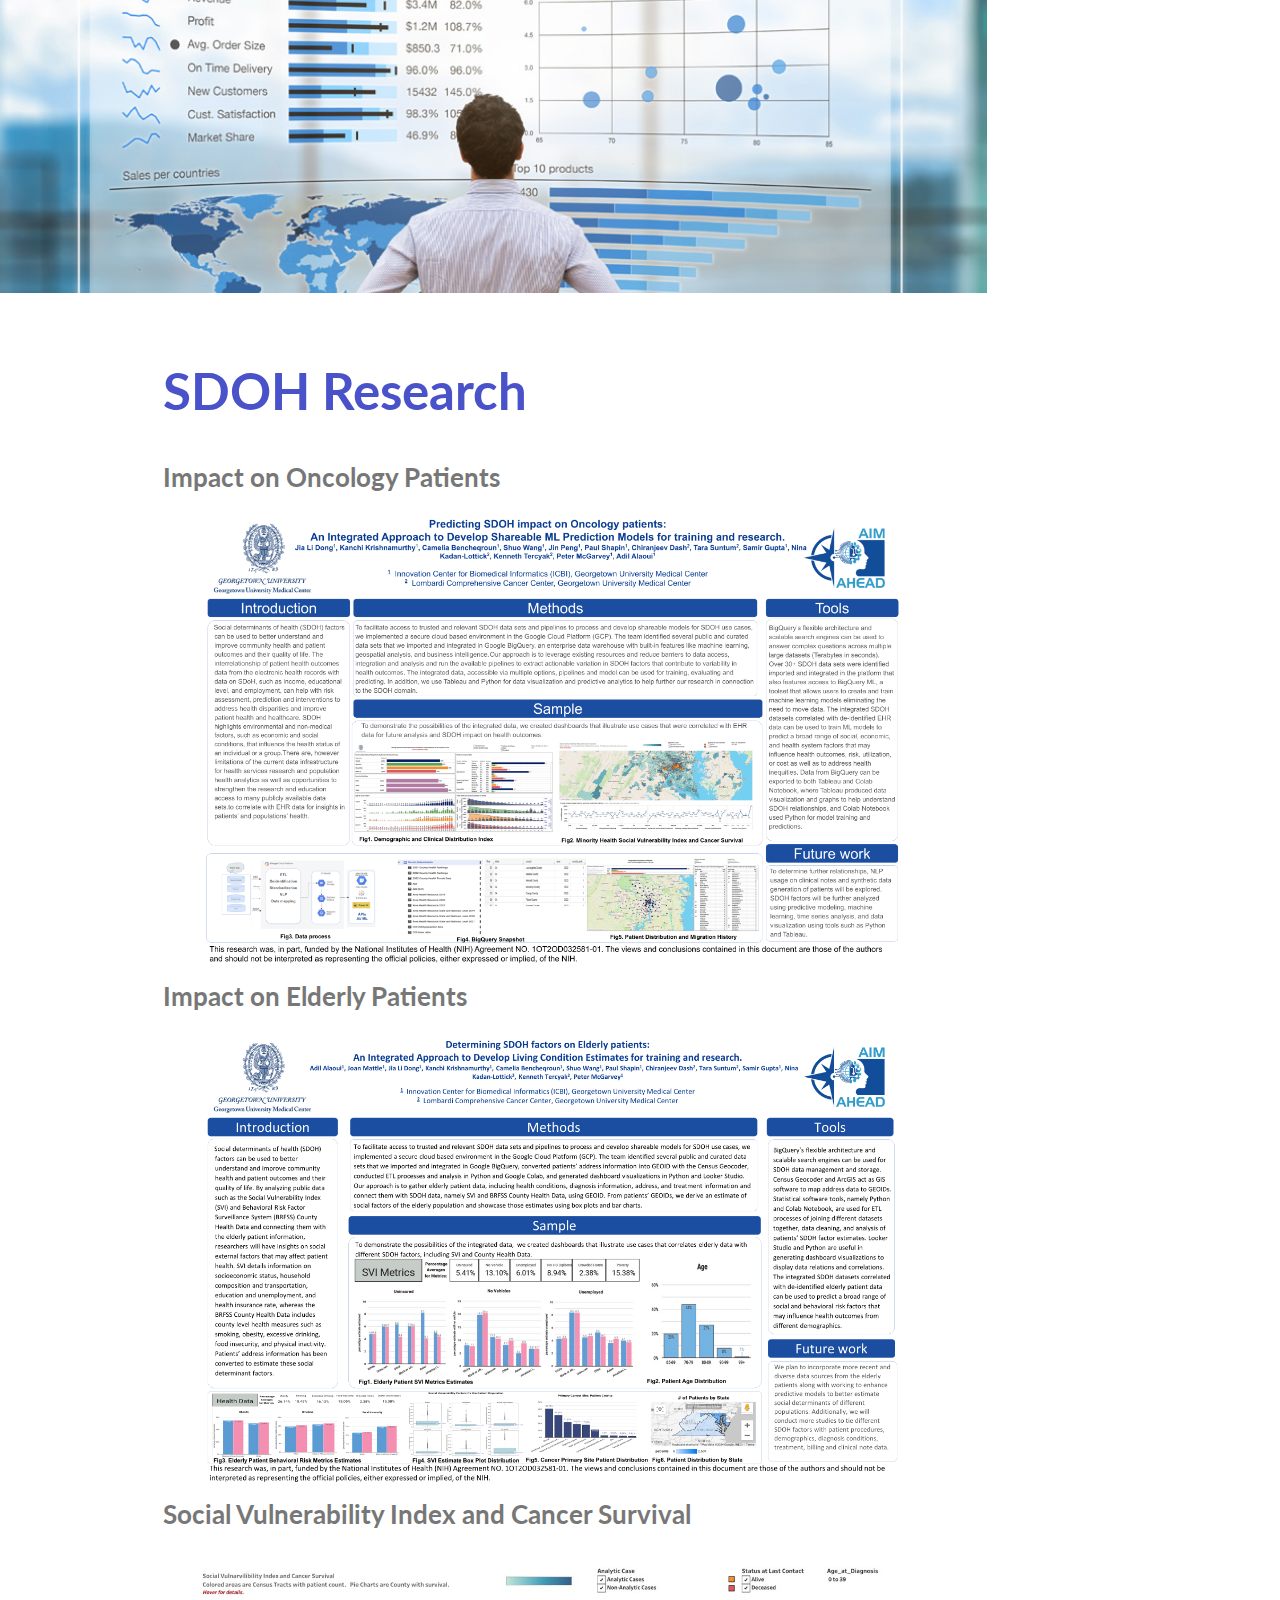
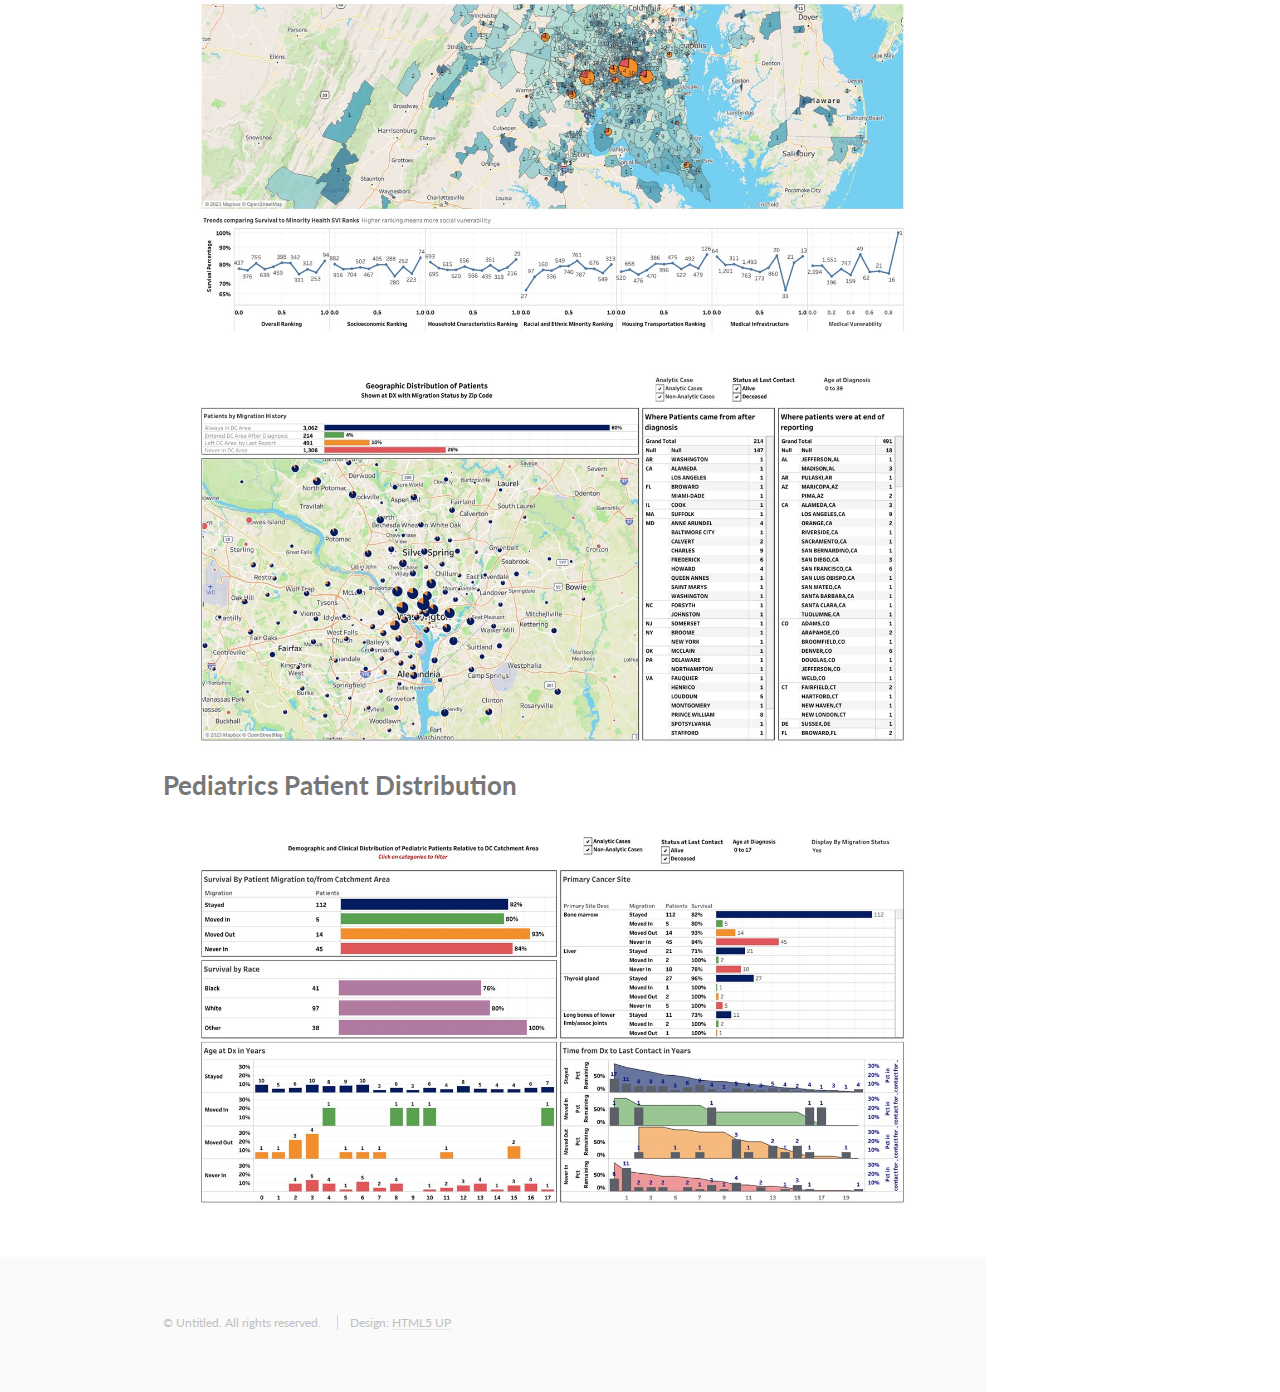
==== commit 45b5732e: "Add files via upload" ====
--- a/sdoh.html
+++ b/sdoh.html
@@ -28,17 +28,37 @@
 				<div class="container">
 					<header class="major">
 						<h2>SDOH Research</h2>
-                        <h3>Use Cases</h3>
+                        <h3>Impact on Oncology Patients</h3>
 					</header>
-					<p>
+					<div class="container"><img src="images/poster1.png" height = 120% width = 120%></div>
 					
-						<iframe src="https://georgetown1-my.sharepoint.com/personal/jd1497_georgetown_edu/_layouts/15/Doc.aspx?sourcedoc={dbc297e8-2b1f-4491-b17d-fd28c149d92e}&amp;action=embedview&amp;wdAr=1.7777777777777777" width="476px" height="288px" frameborder="0">This is an embedded <a target="_blank" href="https://office.com">Microsoft Office</a> presentation, powered by <a target="_blank" href="https://office.com/webapps">Office</a>.</iframe>
-						
-					</p>
+					
+					<header class="major">
+						<h3>Impact on Elderly Patients</h3>
+					</header>
+					<div class="container">
+						<a href="#" class="image"><img src="images/poster2.JPG" height = 120% width = 120%></a>
+					</div>
+					<header class="major">
+						<h3>Social Vulnerability Index and Cancer Survival</h3>
+					</header>
+					<div class="container">
+					<img src="images/Slide4.JPG" height = 120% width = 120%>
+					</div>
+					<div class="container">
+						<img src="images/Slide2.JPG" height = 120% width = 120%>
+						</div>
+					<header class="major">
+						<h3>Pediatrics Patient Distribution</h3>
+					</header>
+					<div class="container">
+					<img src="images/Slide3.JPG" height = 120% width = 120%>
+					</div>
+					
 				</div>
 			</section>
 
-
+<!--
 			<section id="four">
 				<div class="container">
 					<h3>Education</h3>
@@ -87,7 +107,7 @@
 					
 				</div>
 			</section>
-
+		-->
 			<!-- Five -->
 			<!--
 							<section id="five">
--- a/assets/css/main.css
+++ b/assets/css/main.css
@@ -2158,7 +2158,11 @@
 			-ms-object-position: 25% 75%;
 			object-position: 25% 75%;
 		}
-
+		.image[data-position="fit"] img {
+			width: 100%; /* or any custom size */
+			height: 100%; 
+			object-fit: contain;
+		}
 		.image img {
 			border-radius: 5px;
 			display: block;
@@ -2207,7 +2211,10 @@
 			.image.main img {
 				border-radius: 0;
 			}
-
+			.imageContainer > img:hover {
+				width: 100%;
+				height: 100%;
+			  }
 /* List */
 
 	ol {
